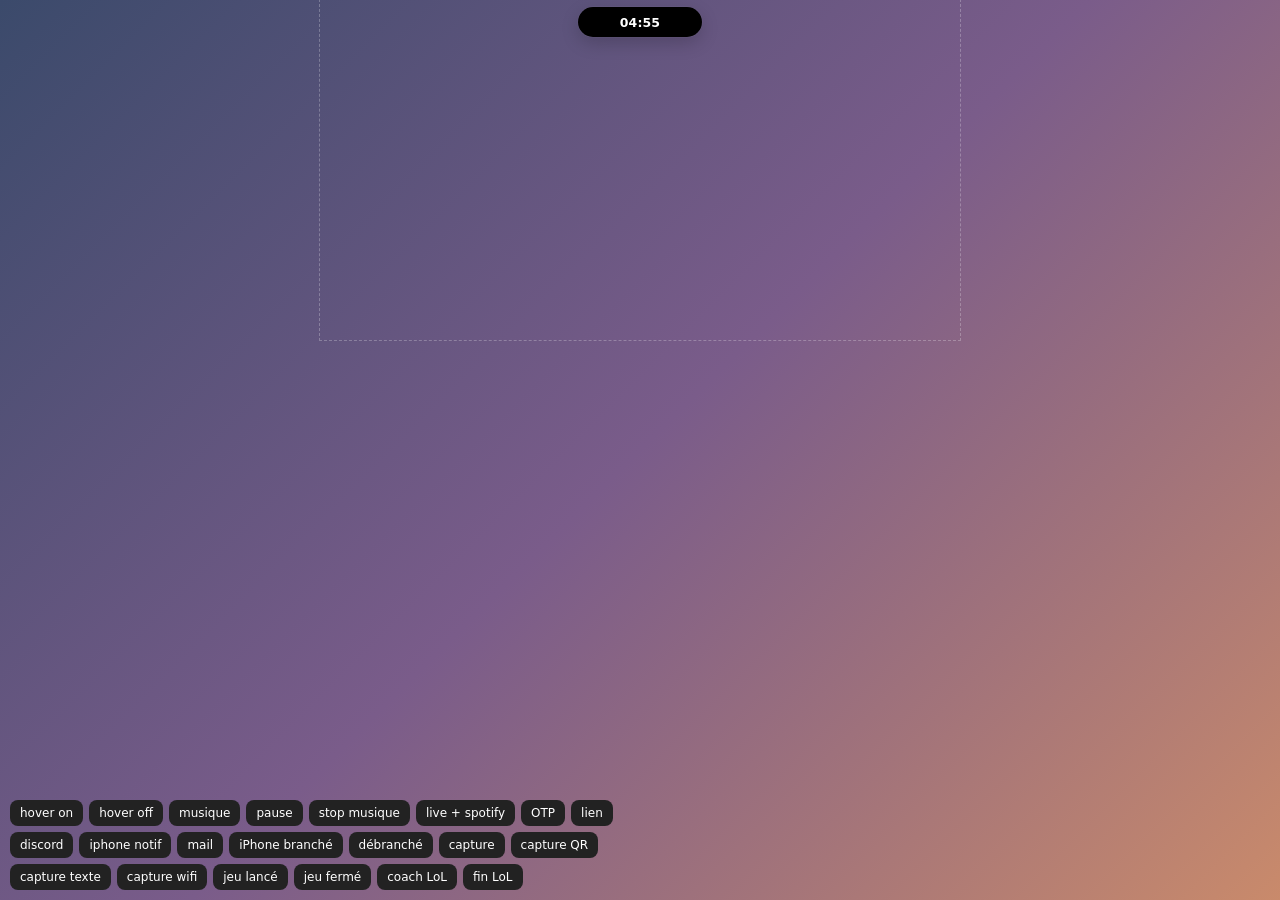
==== dev/demo.html @ 5d395f38 "WowIsland 0.1.0: a Dynamic Island for Windows Music with synced karaoke lyrics, Gmail 2FA codes, Win" ====
<!doctype html>
<html lang="fr"><head><meta charset="utf-8"><title>Démo island</title>
<link rel="stylesheet" href="../ui/style.css">
<style>
  html,body{background:linear-gradient(135deg,#3b4a6b,#7a5c8a 50%,#c98a6b) !important}
  #frame{position:relative;width:640px;height:340px;margin:0 auto;outline:1px dashed rgba(255,255,255,.25)}
  #ctl{position:fixed;left:10px;bottom:10px;display:flex;flex-wrap:wrap;gap:6px;max-width:620px}
  #ctl button{background:#222;color:#fff;padding:6px 10px;border-radius:8px;font-size:12px}
  html.scene,html.scene body{background:radial-gradient(circle at 18% 0%,rgba(110,140,255,.55),transparent 55%),radial-gradient(circle at 85% 100%,rgba(255,100,160,.45),transparent 60%),linear-gradient(135deg,#1b1f3d,#3a2758) !important;overflow:hidden}
  html.scene #ctl{display:none} html.scene #frame{outline:none;height:470px;margin:0}
</style></head><body>
<div id="frame"></div>
<div id="ctl">
  <button onclick="hov(true)">hover on</button><button onclick="hov(false)">hover off</button>
  <button onclick="music(true)">musique</button><button onclick="music(false)">pause</button><button onclick="emit('media',[])">stop musique</button><button onclick="both()">live + spotify</button>
  <button onclick="emit('secret',{source:'gmail',from:'Google',subject:'x',code:'482913',link:null,copied:true})">OTP</button>
  <button onclick="emit('secret',{source:'gmail',from:'Notion',subject:'x',code:null,link:'https://www.notion.so/loginwithemail?token=abc',copied:false})">lien</button>
  <button onclick="emit('notification',{id:1,app:'Discord',title:'Lucas',body:'t\'es dispo pour une game ce soir ? on lance vers 21h',icon:null,phone:false})">discord</button>
  <button onclick="emit('notification',{id:2,app:'WhatsApp',title:'Maman',body:'Tu rentres à quelle heure ?',icon:null,phone:true})">iphone notif</button>
  <button onclick="emit('mail',{account:'moi@gmail.com',from:'Amazon',subject:'Votre colis est en route',snippet:''})">mail</button>
  <button onclick="emit('iphone',{connected:true,name:'iPhone de Sam',battery:76,charging:true,full:false,error:null})">iPhone branché</button>
  <button onclick="emit('iphone',{connected:false,name:'',battery:null,charging:false,full:false,error:null})">débranché</button>
  <button onclick="emit('screenshot',{path:'C:/x.png',thumb:shot(),width:1920,height:1080})">capture</button><button onclick="emit('screenshot',{id:77,path:'C:/x.png',thumb:shot(),width:1920,height:1080});setTimeout(()=>emit('shot_info',{id:77,text:'Bonjour\nligne 2',qr:'https://www.example.com/promo?x=1'}),600)">capture QR</button><button onclick="emit('screenshot',{id:78,path:'C:/x.png',thumb:shot(),width:1920,height:1080});setTimeout(()=>emit('shot_info',{id:78,text:'Facture n° 42',qr:null}),600)">capture texte</button><button onclick="emit('screenshot',{id:79,path:null,thumb:shot(),width:1920,height:1080});setTimeout(()=>emit('shot_info',{id:79,text:null,qr:'WIFI:T:WPA;S:Maison;P:abc\\;12;;'}),600)">capture wifi</button>
  <button onclick="game(true)">jeu lancé</button><button onclick="game(false)">jeu fermé</button><button onclick="lol()">coach LoL</button><button onclick="emit('lol',null)">fin LoL</button>
</div>

<script>
  // ?scene=… : captures d'écran du README (dev/shots.mjs). ?lang=en|fr force la langue.
  const Q = new URLSearchParams(location.search), SCENE = Q.get('scene'), EN = (Q.get('lang') || localStorage.getItem('island-lang')) === 'en';
  if (Q.get('lang')) localStorage.setItem('island-lang', Q.get('lang'));
  if (SCENE) document.documentElement.classList.add('scene');
  // démo du téléchargeur : analyse factice + progression simulée
  const GRD = { jobs: [{ id: 50, url: 'https://www.youtube.com/watch?v=vk3faosjB8M&list=RDMMC55CgIJgwKg', title: 'Mix - Me niego || Speed Up', author: 'nly.musicx', thumb: null, kind: 'audio', label: 'MP3 · 10 titres du mix', status: 'done', pct: 1, bytes: 0, speed: 0, eta: null, item: null, live: false, path: 'x', files: 8, items: ['C:/Users/moi/Downloads/Île/My Mix/003 - Daddy Yankee ~ Con Calma (sped up tik tok version) [efNXxSwH7FM].mp3','C:/Users/moi/Downloads/Île/My Mix/004 - Otilia - Bilionera ( sped up ) [UHH-5BnpZj8].mp3','C:/Users/moi/Downloads/Île/My Mix/005 - Luis Fonsi, Daddy Yankee- Despacito (speed up) [yhau-tVIiS0].mp3','C:/Users/moi/Downloads/Île/My Mix/006 - Bailando [ sped up ] [R_JthcdD4M8].mp3','C:/Users/moi/Downloads/Île/My Mix/007 - Shakira - Hips Dont Lie (sped up) [FU70rmN7s8o].mp3','C:/Users/moi/Downloads/Île/My Mix/008 - Pitbull - Rain Over Me (speed up) [pXvbKTztIRg].mp3','C:/Users/moi/Downloads/Île/My Mix/009 - Danza Kuduro (sped up) [luhDuHlT40w].mp3','C:/Users/moi/Downloads/Île/My Mix/010 - Taki Taki (speed up) [hH6aBAjYL6Y].mp3'], error: '2 titres déjà dans Ma musique, sautés', in_music: false }], seq: 50, ready: true };
  function grabDemo(c, a) {
    if (c === 'grab_status') return { ready: GRD.ready, ytdlp: GRD.ready, ffmpeg: true, deno: true, installing: null, error: null, dir: 'C:\\Users\\moi\\Downloads\\Île' };
    if (c === 'grab_install') { let p = 0; const t = setInterval(() => { p += 20; emit('grab-setup', { ready: p >= 100, ytdlp: p >= 100, ffmpeg: true, deno: true, installing: p >= 100 ? null : 'yt-dlp : ' + p + ' %' }); if (p >= 100) { GRD.ready = true; clearInterval(t); } }, 400); return; }
    if (c === 'grab_jobs') return GRD.jobs;
    if (c === 'grab_probe') return new Promise((res, rej) => setTimeout(() => {
      if (/netflix/.test(a.url)) return rej('Netflix protège ses contenus (DRM) : impossible de les télécharger.');
      if (/list=RD/.test(a.url)) return res({ gif: true, url: a.url, title: 'Me niego || Speed Up', author: 'speed songs', duration: 199, live: false, playlist: null, id: 'vk3faosjB8M', thumb: null,
        videos: [{ h: 1080, size: 40000000 }, { h: 720, size: 20000000 }], audio: true, audio_size: 3200000, subs: null, mix: { url: 'https://www.youtube.com/watch?v=vk3faosjB8M&list=RDvk3faosjB8M', title: 'Mix - Me niego || Speed Up' } });
      if (/list=/.test(a.url)) return res({ url: a.url, title: 'Popular Music Videos', author: 'Music', thumb: null, playlist: 182, videos: [], audio: true, subs: null, live: false, id: 'PL1' });
      if (/spotify|deezer/.test(a.url)) return res({ url: a.url, title: 'Random Access Memories', author: 'Daft Punk', thumb: null, music: /spotify/.test(a.url) ? 'Spotify' : 'Deezer', mkind: 'album', count: 13,
        tracks: Array.from({ length: 13 }, (_, i) => ({ title: 'Titre ' + (i + 1), artist: 'Daft Punk' })), duration: 4482, playlist: null, videos: [], audio: true, subs: null, live: false, id: 'ram' });
      if (/x\.com|twitter/.test(a.url)) return res({ url: a.url, title: 'chat qui saute', author: 'someone', duration: 6, live: false, playlist: null, id: 'x1', thumb: null, videos: [{ h: 0, size: 900000 }], audio: false, gif: true, subs: null });
      if (/twitch/.test(a.url)) return res({ url: a.url, title: 'Ranked jusqu\'à Master', author: 'streamer', thumb: null, playlist: null, videos: [{ h: 1080, size: 0 }, { h: 720, size: 0 }], audio: true, subs: null, live: true, id: 'tw' });
      res({ gif: true, url: a.url, title: 'COSTA RICA IN 4K 60fps HDR (ULTRA HD)', author: 'Jacob + Katie Schwarz', duration: 314, live: false, playlist: null, id: 'LXb3EKWsInQ',
        thumb: null, videos: [{ h: 2160, size: 1283750207 }, { h: 1440, size: 716506617 }, { h: 1080, size: 253315601 }, { h: 720, size: 155030578 }, { h: 480, size: 58326664 }],
        audio: true, audio_size: 5205204, subs: { lang: 'en', auto: true } });
    }, 700));
    if (c === 'grab_start') {
      const j = { id: ++GRD.seq, url: a.url, title: a.info.title, author: a.info.author, thumb: a.info.thumb, kind: a.kind, music: a.info.music || null, cur: a.info.music ? 'Give Life Back to Music' : null, label: a.kind === 'gif' ? 'GIF' : a.kind === 'audio' ? (a.info.count > 1 ? 'MP3 · ' + a.info.count + ' titres' : 'MP3') : a.kind === 'text' ? 'Transcription' : (a.format ? (a.format >= 2160 ? '4K' : a.format + 'p') : 'Vidéo') + (a.start != null || a.end != null ? ' · extrait' : ''), status: 'queued', pct: null, bytes: 0, speed: 0, eta: null, item: null, live: a.info.live, path: null, files: 0, error: null };
      GRD.jobs.push(j); emit('grab', GRD.jobs.map(x => ({ ...x })));
      const total = 80e6;
      setTimeout(() => { j.status = 'running'; const t = setInterval(() => {
        if (j.status === 'stopped') return clearInterval(t);
        j.bytes += 6e6; j.speed = 12e6; j.pct = j.live ? null : Math.min(1, j.bytes / total); j.eta = Math.max(0, Math.round((total - j.bytes) / j.speed));
        if (!j.live && j.bytes >= total) { j.status = 'post'; j.speed = 0; clearInterval(t); setTimeout(() => { j.status = 'done'; j.pct = 1; j.files = 1; j.path = 'C:\\x.mp4'; emit('grab', GRD.jobs.map(x => ({ ...x }))); emit('grab-done', { ...j }); }, 900); }
        emit('grab', GRD.jobs.map(x => ({ ...x })));
      }, 500); }, 400);
      return j.id;
    }
    if (c === 'grab_stop') { const j = GRD.jobs.find(x => x.id === a.id); if (j) { j.status = j.live ? 'done' : 'stopped'; j.speed = 0; } emit('grab', GRD.jobs.map(x => ({ ...x }))); return; }
    if (c === 'grab_music_add') return new Promise((res) => setTimeout(() => { const j = GRD.jobs.find(x => x.id === a.id); j.in_music = true; emit('grab', GRD.jobs.map(x => ({ ...x }))); res({ added: 1, already: 0, total: 1, ids: j.items ? j.items.map((_, i) => MU[i % MU.length].id) : ['0'] }); }, 400));
    if (c === 'grab_spotify_like') return new Promise((res) => setTimeout(() => { const j = GRD.jobs.find(x => x.id === a.id); j.liked = 'Dans Spotify (fichiers locaux)'; emit('grab', GRD.jobs.map(x => ({ ...x }))); const first = !GRD.spOnce; GRD.spOnce = true; res({ liked: j.liked, added: 1, already: 0, total: 1, dir: ['C:','Users','demo','Music','Spotify (Île)'].join(String.fromCharCode(92)), first, spotifast: window.SF || null }); }, 500));
    if (c === 'open_spotify' || c === 'grab_spotify_dir' || c === 'copy_text') return Promise.resolve();
    if (c === 'phone_device') return Promise.resolve(window.PHDEV || null);
    if (c === 'phone_scan') return new Promise((res) => setTimeout(() => res(window.PHNONE ? [] : [{ alias: 'Pixel de Mo', ip: '192.168.1.23', port: 53317, https: true, fingerprint: 'aa', model: 'Google Pixel 8', kind: 'mobile' }, { alias: 'iPad', ip: '192.168.1.31', port: 53317, https: true, fingerprint: 'bb', model: 'iPad', kind: 'tablet' }]), 1500));
    if (c === 'phone_cancel') { const j = GRD.jobs.find(x => x.id === a.id); j.phone = null; clearInterval(window.PHT); emit('grab', GRD.jobs.map(x => ({ ...x }))); return Promise.resolve(); }
    if (c === 'phone_send') {
      const d = a.dev || window.PHDEV;
      if (!d) return Promise.reject('choose');
      window.PHDEV = d;
      const j = GRD.jobs.find(x => x.id === a.id), up = (s) => { j.phone = s; emit('grab', GRD.jobs.map(x => ({ ...x }))); };
      up({ state: 'find', dev: d.alias });
      setTimeout(() => up({ state: 'wait', dev: d.alias }), 800);
      let pct = 0;
      setTimeout(() => { window.PHT = setInterval(() => { pct += 0.08; if (pct >= 1) { clearInterval(window.PHT); up({ state: 'done', dev: d.alias, msg: j.items && j.items.length > 1 ? j.items.length + ' fichiers' : null }); } else up({ state: 'send', dev: d.alias, pct }); }, 250); }, 2600);
      return Promise.resolve();
    }
    if (c === 'grab_remove') { GRD.jobs = GRD.jobs.filter(x => x.id !== a.id); emit('grab', GRD.jobs.map(x => ({ ...x }))); return; }
    if (c === 'grab_clear') { GRD.jobs = GRD.jobs.filter(x => ['queued', 'running', 'post'].includes(x.status)); emit('grab', GRD.jobs.map(x => ({ ...x }))); return; }
  }
</script>
<script>
  // Mock minimal de l'API Tauri
  const bus = {};
  window.__TAURI__ = {
    core: { invoke: async (c, a) => { console.log('invoke', c, a); if (c.startsWith('grab_') || c.startsWith('phone_')) return grabDemo(c, a); if (c==='get_ui_config') return {hide_in_fullscreen:true, spotify:true, hidden_tools:[], lyrics_compact:true}; if (c==='lyrics') return LY; if (c==='spotify_state') return SP; if (c==='music_library') return {tracks:MU, now:null}; if (c==='music_cover') return a.id==='0'?A:null; if (c==='music_play') { const t=MU.find(x=>x.id===a.ids[a.start]); emit('media',[{id:'dynamic-island',title:t.title,artist:t.artist,album:t.album,app:'Ma musique',playing:true,position:0,duration:t.duration,art:A,current:true,shuffle:a.shuffle,repeat:0}]); return; } if (c==='music_volume') return a.volume ?? 72; if (c==='music_delete') { const i=MU.findIndex(x=>x.id===a.id); if (i>=0) MU.splice(i,1); return; } if (c==='music_folder'||c==='spotify_mode') return; if (c==='spotify_set_volume') { SP.volume=a.volume; return; } if (c==='get_mixer') return MIX; } },
    event: { listen: async (n, f) => { (bus[n] = bus[n] || []).push(f); } },
  };
  function emit(n, p) { (bus[n] || []).forEach((f) => f({ payload: p })); }
  function hov(v) { emit('hover', v); }
  function art() { // pochette inventée : coucher de soleil sur la mer
    const c=document.createElement('canvas'),W=600;c.width=c.height=W;const g=c.getContext('2d');
    let gr=g.createLinearGradient(0,0,0,W*.62);gr.addColorStop(0,'#0d1b3d');gr.addColorStop(.45,'#4a2a7a');gr.addColorStop(.8,'#d9507a');gr.addColorStop(1,'#ff9a5a');g.fillStyle=gr;g.fillRect(0,0,W,W*.62);
    g.save();g.beginPath();g.rect(0,0,W,W*.62);g.clip();gr=g.createLinearGradient(0,W*.3,0,W*.62);gr.addColorStop(0,'#ffe08a');gr.addColorStop(1,'#ff5e7e');g.fillStyle=gr;g.beginPath();g.arc(W/2,W*.6,W*.24,0,7);g.fill();
    g.globalCompositeOperation='destination-out';for(let k=0;k<6;k++){const y=W*(.47+k*.026),h=2+k*2.2;g.fillRect(0,y,W,h);}g.restore();
    gr=g.createLinearGradient(0,W*.62,0,W);gr.addColorStop(0,'#3a1f5c');gr.addColorStop(1,'#0a0f24');g.fillStyle=gr;g.fillRect(0,W*.62,W,W*.38);
    for(let k=0;k<14;k++){const y=W*(.64+k*.024),w=W*(.36-k*.02);g.fillStyle=`rgba(255,${150+k*4},120,${.55-k*.035})`;g.fillRect(W/2-w/2+(k%2?6:-6),y,w,2.5);}
    for(let k=0;k<60;k++){g.fillStyle=`rgba(255,255,255,${Math.random()*.6})`;g.fillRect(Math.random()*W,Math.random()*W*.35,1.6,1.6);}
    return c.toDataURL(); }
  function shot() { const c=document.createElement('canvas');c.width=320;c.height=180;const g=c.getContext('2d');g.fillStyle='#1e3a5f';g.fillRect(0,0,320,180);g.fillStyle='#fff';g.fillRect(20,20,180,12);g.fillRect(20,44,240,8);return c.toDataURL(); }
  const A = art();
  const MU = [['Afterglow','Nova Lane',262],['Nights','Frank Ocean',307],['Pink + White','Frank Ocean',184],['Redbone','Childish Gambino',327],['Feels Like Summer','Childish Gambino',298],['Self Control','Frank Ocean',249],['Electric Feel','MGMT',229],['Ivy','Frank Ocean',249]].map(([title,artist,duration],i)=>({id:String(i),title,artist,album:'',duration,added:i}));
  const LY_EN = ['City lights are dancing in the rain','We drive without a map tonight','Your voice still echoes in the dark','Holding on to every word we said','And the lights go by, by, by','Until the morning we rewrite the world'];
  const LY = (EN ? LY_EN : ['Les néons dansent sur la ville endormie','On roule sans savoir où la nuit nous mène','Ta voix résonne encore dans le silence',"Je garde chaque mot qu'on s'est dit",'Et les lumières passent, passent, passent',"Jusqu'au matin on refait le monde"]).flatMap((t,i)=>[{t:58+i*4.2,text:t}]).concat([{t:84,text:EN?'One more time under the electric sky':'Encore une fois sous le ciel électrique'},{t:89,text:EN?'We forget it all, we start again':'On oublie tout, on recommence'}]);
  function music(p) { emit('media',[{id:'Spotify.exe',title:'Afterglow',artist:'Nova Lane',album:'Night Drive',app:'Spotify',playing:p,position:63,duration:262,art:A,current:true}]); }
  function both() { emit('media',[
    {id:'Spotify.exe',title:'Afterglow',artist:'Nova Lane',album:'Night Drive',app:'Spotify',playing:true,position:63,duration:262,art:A,current:false},
    {id:'Chrome',title:'LIVE — Ranked jusqu\'à Master',artist:'Twitch',album:'',app:'Chrome',playing:true,position:0,duration:0,art:null,current:true}]); }
  function gicon() { const c=document.createElement('canvas');c.width=c.height=96;const g=c.getContext('2d');g.fillStyle='#0a1428';g.fillRect(0,0,96,96);g.strokeStyle='#c89b3c';g.lineWidth=7;g.beginPath();g.arc(48,48,30,0,7);g.stroke();g.fillStyle='#c89b3c';g.font='bold 40px serif';g.textAlign='center';g.fillText('L',48,62);return c.toDataURL(); }
  const GI = gicon();
  const LOL = { key:'discord:1', name:'League of Legends', icon:GI, cover:null, since:Date.now()-23*60000, last:Date.now() };
  const DDV = 'https://ddragon.leagueoflegends.com/cdn/16.22.1/img/';
  const it = (id, name, owned) => ({ id, name, icon: DDV + 'item/' + id + '.png', owned });
  let lolStep = 0;
  function lol() {
    game(true);
    const base = { champ:'Darius', champ_icon:DDV+'champion/Darius.png', opp:'Garen', opp_icon:DDV+'champion/Garen.png', role:'Top', wr:53, style:'Agressif',
      hint:'Maintain your passive stacks and hit Garen at the edge of Decimate [Q].', loading:false,
      build:[it(3142,(EN?"Youmuu's Ghostblade":''+(EN?"Youmuu's Ghostblade":'Lame spectre de Youmuu')+''),false), it(3047,(EN?'Plated Steelcaps':''+(EN?'Plated Steelcaps':'Coques en acier')+''),false), it(3742,(EN?"Dead Man's Plate":''+(EN?"Dead Man's Plate":'Plaque du mort')+''),false), it(6333,(EN?"Death's Dance":''+(EN?"Death's Dance":'Danse de la mort')+''),false)] };
    const steps = [
      { ...base, loading:true, build:[], tips:[] },
      { ...base, next:base.build[0], missing:2500, tips:[{text:'Niv 1-3 : force les trades',kind:'lane',prio:60},{text:'3 AP en face : '+(EN?"Mercury's Treads":'Sandales de Mercure')+'',kind:'item',prio:35},{text:'Matchup : jeu agressif',kind:'info',prio:25}] },
      { ...base, next:base.build[0], missing:1900, tips:[{text:'Garen mort 18s : push + plates',kind:'lane',prio:85},{text:'3 soigneurs : '+(EN?'Chempunk Chainsword':'Épée dentelée chimico-punk')+'',kind:'item',prio:45},{text:'Tu mènes : freeze, prive-le de farm',kind:'lane',prio:40}] },
      { ...base, next:base.build[0], missing:1600, tips:[{text:'Garen a son ulti : prudence',kind:'danger',prio:80},{text:'Égal : trade quand il last-hit',kind:'lane',prio:40}] },
      { ...base, next:base.build[0], missing:0, tips:[{text:'Recall : '+(EN?"Youmuu's Ghostblade":'Lame spectre de Youmuu')+'',kind:'item',prio:72},{text:'Avantage : slow push puis plates',kind:'lane',prio:40}] },
      { ...base, build:[it(3142,(EN?"Youmuu's Ghostblade":''+(EN?"Youmuu's Ghostblade":'Lame spectre de Youmuu')+''),true), it(3047,(EN?'Plated Steelcaps':''+(EN?'Plated Steelcaps':'Coques en acier')+''),true), it(3742,(EN?"Dead Man's Plate":''+(EN?"Dead Man's Plate":'Plaque du mort')+''),false), it(6333,(EN?"Death's Dance":''+(EN?"Death's Dance":'Danse de la mort')+''),false)], next:it(3742,(EN?"Dead Man's Plate":''+(EN?"Dead Man's Plate":'Plaque du mort')+''),false), missing:1200,
        tips:[{text:'Nashor dans 40s : vision',kind:'obj',prio:55},{text:'Prochain : '+(EN?"Dead Man's Plate":'Plaque du mort')+' (-1200 po)',kind:'item',prio:20}] },
    ];
    emit('lol', steps[lolStep++ % steps.length]);
  }
  function game(on) { emit('game', on ? { running:LOL, last:LOL } : { running:null, last:{...LOL, last:Date.now()-2*3600000} }); }
  const SP = { connected:true, volume:64, device:'Spotifast', supports_volume:true, error:null, shuffle:true, repeat:'context' };
  const MIX = { devices: [
      {id:'d1',name:(EN?'Speakers':'Haut-parleurs')+' · Realtek(R) Audio',volume:0.42,muted:false,default:true},
      {id:'d2',name:(EN?'Headset':'Casque')+' · Arctis 7 Game',volume:0.8,muted:false,default:false}],
    apps: [
            {key:'spotify',name:'Spotify',volume:0.7,muted:false,active:true,icon:null},
      {key:'chrome',name:'Google Chrome',volume:1,muted:false,active:true,icon:null},
      {key:'discord',name:'Discord',volume:0.55,muted:true,active:false,icon:null}] };
</script>
<script>
  // charge l'UI dans le cadre 640x340
  fetch('../ui/index.html').then(r=>r.text()).then(h=>{
    const body = h.split('<body>')[1].split('<script')[0];
    document.getElementById('frame').innerHTML = body;
    for (const s of ['../ui/i18n-en.js','../ui/i18n.js','../ui/icons.js','../ui/app.js']) { const el=document.createElement('script'); el.src=s; el.async=false; if (s.endsWith('app.js')) el.onload=()=>setTimeout(runScene,600); document.body.appendChild(el); }
  });

  const wait = (ms) => new Promise((r) => setTimeout(r, ms));
  function avatar(l, a, b) { const c=document.createElement('canvas');c.width=c.height=96;const g=c.getContext('2d');const gr=g.createLinearGradient(0,0,96,96);gr.addColorStop(0,a);gr.addColorStop(1,b);g.fillStyle=gr;g.fillRect(0,0,96,96);g.fillStyle='rgba(255,255,255,.95)';g.font='600 46px Segoe UI, sans-serif';g.textAlign='center';g.textBaseline='middle';g.fillText(l,48,52);return c.toDataURL(); }
  const pickTool = (t) => document.querySelector(`[data-tool="${t}"]`).click();
  const SCENES = {
    lyrics: async () => { music(true); await wait(2600); },
    player: async () => { music(true); hov(true); await wait(2200); },
    live: async () => { both(); await wait(1500); },
    otp: async () => { emit('secret',{source:'gmail',from:'Google',subject:'x',code:'482913',link:null,copied:true}); await wait(1500); },
    notif: async () => { emit('notification',{id:2,app:'WhatsApp',title:EN?'Mom':'Maman',body:EN?'What time are you coming home?':'Tu rentres à quelle heure ?',icon:null,phone:true}); await wait(1500); },
    discord: async () => { // salon vocal en compact, avec une musique en 2e activité (flèches + points)
      music(true); await wait(700);
      emit('discord',{channel:{id:'42',name:EN?'⭐ · The regulars':'⭐ · Les actifs',guild:EN?'The crew':'La team'},me:'0',mute:false,deaf:false,
        members:[{id:'0',name:'Sam',avatar:avatar('S','#5865f2','#9b84ff'),speaking:false},{id:'1',name:'Lucas',avatar:avatar('L','#f0a35e','#e8556d'),speaking:true},{id:'2',name:'Inès',avatar:avatar('I','#3ecf8e','#1f8fbf'),speaking:false}]});
      await wait(1600); },
    home: async () => { hov(true); await wait(1600); },
    mixer: async () => { hov(true); await wait(900); pickTool('volume'); await wait(1500); },
    download: async () => { hov(true); await wait(900); pickTool('grab'); await wait(1600); },
    music: async () => { hov(true); await wait(900); pickTool('music'); await wait(1600); },
    lol: async () => { lol(); lol(); hov(true); await wait(2500); },
    lolcompact: async () => { lol(); lol(); await wait(1800); },
    qr: async () => { emit('screenshot',{id:77,path:'C:/x.png',thumb:shot(),width:1920,height:1080}); await wait(600); emit('shot_info',{id:77,text:'Hello',qr:'https://www.example.com/promo?x=1'}); await wait(1500); },
    battery: async () => { emit('iphone',{connected:true,name:'iPhone',battery:76,charging:true,full:false,error:null}); await wait(1800); },
  };
  async function runScene() {
    if (!SCENE || !SCENES[SCENE]) return;
    // captures : les alertes passagères restent plus longtemps, le temps de les photographier
    const push = pushTransient;
    pushTransient = (k, d, ms) => push(k, d, ms * 4);
    await SCENES[SCENE]();
    window.__sceneDone = true;
  }
</script>
</body></html>
---- ui/style.css ----
:root {
  --island: #000;
  --fg: #fff;
  --fg2: rgba(255, 255, 255, 0.62);
  --fg3: rgba(255, 255, 255, 0.38);
  --line: rgba(255, 255, 255, 0.14);
  --accent: #ff375f;
  --green: #30d158;
  --orange: #ff9f0a;
  --blue: #0a84ff;
  --top: 7px;
  --ease-out: cubic-bezier(0.22, 1, 0.36, 1);
  color-scheme: dark;
}

* { box-sizing: border-box; margin: 0; padding: 0; }

html, body {
  background: transparent;
  overflow: hidden;
  width: 100%;
  height: 100%;
  font-family: "Segoe UI Variable Text", "Segoe UI Variable Display", "Segoe UI", system-ui, sans-serif;
  color: var(--fg);
  -webkit-font-smoothing: antialiased;
  user-select: none;
  cursor: default;
}

button {
  font: inherit;
  color: inherit;
  background: none;
  border: 0;
  cursor: pointer;
  -webkit-tap-highlight-color: transparent;
}
svg { display: block; }

#stage { position: relative; width: 100%; height: 100%; }

/* ---------------- island ---------------- */
#island {
  position: absolute;
  top: var(--top);
  left: 50%;
  width: 124px;
  height: 30px;
  border-radius: 15px;
  background: var(--island);
  transform: translateX(-50%);
  overflow: hidden;
  will-change: width, height, border-radius;
  box-shadow: 0 0 0 0.5px rgba(255, 255, 255, 0.06), 0 6px 18px rgba(0, 0, 0, 0.18);
  transition: box-shadow 0.4s, opacity 0.35s var(--ease-out), filter 0.35s;
  contain: layout paint;
}
#island.big { box-shadow: 0 0 0 0.5px rgba(255, 255, 255, 0.08), 0 14px 40px rgba(0, 0, 0, 0.45); }
#island.hidden { opacity: 0; filter: blur(6px); }
#island.press { filter: brightness(1.25); }

.view {
  position: absolute;
  top: 0;
  left: 50%;
  transform: translateX(-50%) scale(0.92);
  opacity: 0;
  filter: blur(7px);
  pointer-events: none;
  transition: opacity 0.14s ease, filter 0.14s ease, transform 0.2s ease;
}
.view.active {
  opacity: 1;
  filter: blur(0);
  transform: translateX(-50%) scale(1);
  pointer-events: auto;
  transition: opacity 0.3s ease 0.07s, filter 0.34s ease 0.05s, transform 0.5s var(--ease-out) 0.03s;
}

/* ---------------- compact ---------------- */
[data-view="compact"] {
  display: flex;
  align-items: center;
  justify-content: space-between;
  padding: 0 7px 0 6px;
}
.lead, .trail { display: flex; align-items: center; gap: 6px; height: 100%; }
.lead img { width: 23px; height: 23px; border-radius: 6px; object-fit: cover; }
.lead .glyph, .trail .glyph { width: 19px; height: 19px; }
.lead .lbl, .trail .lbl { font-size: 13px; font-weight: 600; font-variant-numeric: tabular-nums; letter-spacing: 0.01em; }
.trail { padding-right: 3px; }
.orange { color: var(--orange); }
.green { color: var(--green); }

/* égaliseur */
.eq { display: flex; align-items: center; gap: 2.2px; height: 16px; }
.eq i {
  display: block;
  width: 3px;
  height: 100%;
  border-radius: 2px;
  background: var(--accent);
  transform-origin: center;
  animation: eq 0.9s ease-in-out infinite alternate;
  transition: background 0.6s;
}
.eq i:nth-child(1) { animation-duration: 0.74s; }
.eq i:nth-child(2) { animation-duration: 0.53s; animation-delay: -0.2s; }
.eq i:nth-child(3) { animation-duration: 0.87s; animation-delay: -0.4s; }
.eq i:nth-child(4) { animation-duration: 0.61s; animation-delay: -0.1s; }
.eq i:nth-child(5) { animation-duration: 0.79s; animation-delay: -0.5s; }
.eq.paused i { animation-play-state: paused; transform: scaleY(0.22); transition: transform 0.4s; }
.eq.big { height: 22px; gap: 3px; }
.eq.big i { width: 3.4px; }
@keyframes eq {
  0% { transform: scaleY(0.2); }
  35% { transform: scaleY(0.85); }
  60% { transform: scaleY(0.45); }
  100% { transform: scaleY(1); }
}

/* ---------------- batterie ---------------- */
.battery {
  position: relative;
  width: 25px;
  height: 12px;
  border-radius: 3.5px;
  border: 1.4px solid rgba(255, 255, 255, 0.45);
  padding: 1.2px;
}
.battery::after {
  content: "";
  position: absolute;
  right: -3.6px;
  top: 3px;
  width: 1.8px;
  height: 4px;
  border-radius: 0 1px 1px 0;
  background: rgba(255, 255, 255, 0.45);
}
.battery .lvl {
  height: 100%;
  width: var(--lvl, 50%);
  border-radius: 1.6px;
  background: var(--green);
  transition: width 1.2s var(--ease-out);
}
.battery.low .lvl { background: #ff453a; }
.battery .bolt { position: absolute; inset: 0; margin: auto; width: 7px; height: 10px; fill: #fff; stroke: #000; stroke-width: 1px; opacity: 0; }
.battery.charging .bolt { opacity: 1; }
.battery.big { width: 38px; height: 18px; border-radius: 5px; padding: 2px; border-width: 1.8px; }
.battery.big::after { right: -5px; top: 4.5px; width: 2.6px; height: 6px; }
.battery.big .bolt { width: 10px; height: 14px; }

/* ---------------- étendue ---------------- */
[data-view="expanded"] { padding: 18px 20px 14px; }
.x-media, .x-home, .x-timerpick { display: none; }
[data-view="expanded"].has-media .x-media { display: block; }
[data-view="expanded"].home .x-home { display: flex; }
[data-view="expanded"].picking .x-timerpick { display: block; }
[data-view="expanded"].picking .x-media, [data-view="expanded"].picking .x-home { display: none; }
.x-mixer { display: none; }
[data-view="expanded"].mixing .x-mixer { display: block; }
[data-view="expanded"].mixing .x-media, [data-view="expanded"].mixing .x-home, [data-view="expanded"].mixing .x-timerpick { display: none; }

/* autres sources audio (ex. un live + Spotify) */
.x-others { margin-top: 10px; display: flex; flex-direction: column; gap: 4px; }
.x-others:empty { display: none; }
.o-row {
  display: flex; align-items: center; gap: 10px; height: 34px; padding: 0 4px 0 6px;
  border-radius: 12px; background: rgba(255, 255, 255, 0.06); cursor: pointer;
  transition: background 0.2s, transform 0.25s var(--ease-out);
}
.o-row:hover { background: rgba(255, 255, 255, 0.11); }
.o-row:active { transform: scale(0.98); }
.o-art { width: 24px; height: 24px; border-radius: 6px; object-fit: cover; flex: none; }
.o-art.fb { display: grid; place-items: center; background: #2a2a31; color: var(--fg2); }
.o-art.fb svg { width: 14px; height: 14px; }
.o-text { flex: 1; min-width: 0; font-size: 12.5px; white-space: nowrap; overflow: hidden; text-overflow: ellipsis; }
.o-text b { font-weight: 600; }
.o-text span { color: var(--fg3); }
.o-row .eq { height: 12px; gap: 1.6px; }
.o-row .eq i { width: 2.4px; }
.o-btn { width: 28px; height: 28px; border-radius: 50%; display: grid; place-items: center; flex: none; transition: background 0.2s, transform 0.2s var(--ease-out); }
.o-btn svg { width: 15px; height: 15px; }
.o-btn:hover { background: rgba(255, 255, 255, 0.12); }
.o-btn:active { transform: scale(0.85); }

/* mixeur */
.x-mixer { max-height: 236px; overflow-y: auto; margin-right: -10px; padding-right: 10px; }
.x-mixer::-webkit-scrollbar { width: 4px; }
.x-mixer::-webkit-scrollbar-thumb { background: rgba(255, 255, 255, 0.18); border-radius: 2px; }
.mx-h { font-size: 11px; color: var(--fg3); text-transform: uppercase; letter-spacing: 0.07em; height: 20px; padding-left: 2px; }
.mx-h + .mx-row { margin-top: 0; }
.mx-row + .mx-h { margin-top: 6px; }
.mx-row { display: flex; align-items: center; gap: 10px; height: 36px; }
.mx-ic { width: 24px; height: 24px; flex: none; display: grid; place-items: center; color: var(--fg2); border-radius: 6px; font-size: 12px; font-weight: 700; color: #fff; }
.mx-ic img { width: 22px; height: 22px; object-fit: contain; }
.mx-ic svg { width: 19px; height: 19px; color: var(--fg2); }
.mx-name { width: 128px; flex: none; font-size: 12.5px; white-space: nowrap; overflow: hidden; text-overflow: ellipsis; }
.mx-name small { display: block; font-size: 10.5px; color: var(--fg3); overflow: hidden; text-overflow: ellipsis; }
.mx-row.def .mx-name::after { content: "par défaut"; display: block; font-size: 10px; color: var(--blue); letter-spacing: 0.02em; }
.mx-row.idle .mx-name { color: var(--fg2); }
.mx-pct { width: 32px; text-align: right; font-size: 11.5px; color: var(--fg2); font-variant-numeric: tabular-nums; }
.mx-mute { width: 28px; height: 28px; border-radius: 50%; display: grid; place-items: center; flex: none; color: var(--fg2); transition: background 0.2s, color 0.2s; }
.mx-mute svg { width: 17px; height: 17px; }
.mx-mute:hover { background: rgba(255, 255, 255, 0.1); color: #fff; }
.mx-row.muted .mx-mute { color: #ff6961; }
.mx-row.muted input { opacity: 0.4; }
.mx-empty { font-size: 12px; color: var(--fg3); padding: 6px 2px 2px; }
.mx-row input[type="range"] {
  -webkit-appearance: none; appearance: none; flex: 1; min-width: 0; height: 6px; border-radius: 3px; cursor: pointer;
  background: linear-gradient(90deg, rgba(255, 255, 255, 0.92) var(--v, 50%), rgba(255, 255, 255, 0.16) var(--v, 50%));
  transition: height 0.15s, opacity 0.2s;
}
.mx-row input[type="range"]:hover { height: 8px; }
.mx-row input[type="range"]::-webkit-slider-thumb { -webkit-appearance: none; width: 14px; height: 14px; border-radius: 50%; background: #fff; box-shadow: 0 1px 4px rgba(0, 0, 0, 0.5); opacity: 0; transition: opacity 0.15s; }
.mx-row:hover input[type="range"]::-webkit-slider-thumb { opacity: 1; }
/* volume Spotify dans le lecteur */
.x-vol { display: none; align-items: center; gap: 10px; height: 22px; margin-top: 4px; padding: 0 2px; }
.x-vol.show { display: flex; }
.xv-ic, .xv-hi { width: 17px; height: 17px; color: var(--fg3); flex: none; display: grid; }
.xv-ic { cursor: pointer; }
.xv-ic:hover { color: var(--fg); }
.x-vol input[type="range"], .mx-row input[type="range"] {
  -webkit-appearance: none; appearance: none; flex: 1; min-width: 0; height: 6px; border-radius: 3px; cursor: pointer;
  background: linear-gradient(90deg, rgba(255, 255, 255, 0.92) var(--v, 50%), rgba(255, 255, 255, 0.16) var(--v, 50%));
  transition: height 0.15s, opacity 0.2s;
}
.x-vol input[type="range"]:hover { height: 8px; }
.x-vol input[type="range"]::-webkit-slider-thumb { -webkit-appearance: none; width: 14px; height: 14px; border-radius: 50%; background: #fff; box-shadow: 0 1px 4px rgba(0, 0, 0, 0.5); opacity: 0; transition: opacity 0.15s; }
.x-vol:hover input[type="range"]::-webkit-slider-thumb { opacity: 1; }
.mx-name .sp-tag { color: #1ed760; }

/* teinte aux couleurs de la pochette */
#island::before {
  content: ""; position: absolute; inset: 0; pointer-events: none; opacity: 0;
  background:
    radial-gradient(120% 160% at 0% 0%, var(--tint1, transparent), transparent 70%),
    linear-gradient(120deg, var(--tint2, #000), #000 88%);
  transition: opacity 0.9s ease;
}
#island.tinted::before { opacity: 1; }

.tool.vol-on { background: rgba(10, 132, 255, 0.28); color: #64b5ff; }

.x-top { display: flex; align-items: center; gap: 14px; height: 62px; }
.art-wrap { position: relative; width: 62px; height: 62px; flex: none; }
#x-art, .art-fallback {
  position: absolute; inset: 0; width: 100%; height: 100%;
  border-radius: 14px; object-fit: cover;
  box-shadow: 0 6px 18px rgba(0, 0, 0, 0.5);
}
.art-fallback {
  display: grid; place-items: center;
  background: linear-gradient(140deg, #3a3a44, #18181d);
  color: var(--fg2);
}
.art-fallback svg { width: 26px; height: 26px; }
.meta { flex: 1; min-width: 0; }
.meta .title { font-size: 15.5px; font-weight: 650; line-height: 1.25; white-space: nowrap; overflow: hidden; }
.meta .title span { display: inline-block; }
.meta .title.scroll { -webkit-mask-image: linear-gradient(90deg, transparent 0, #000 10px, #000 calc(100% - 18px), transparent); }
.meta .title.scroll span { animation: marquee var(--dur, 10s) linear infinite; padding-right: 40px; }
@keyframes marquee { 0%, 15% { transform: translateX(0); } 100% { transform: translateX(var(--shift)); } }
.meta .artist { font-size: 13.5px; color: var(--fg2); white-space: nowrap; overflow: hidden; text-overflow: ellipsis; margin-top: 1px; }
.meta .app { font-size: 11px; color: var(--fg3); margin-top: 3px; text-transform: uppercase; letter-spacing: 0.06em; }

/* lecteur : barre pleine largeur avec les temps dessous, puis les commandes, puis le volume (comme sur iPhone) */
.x-progress { margin-top: 14px; font-size: 10.5px; color: var(--fg3); font-variant-numeric: tabular-nums; }
.x-progress .bar { padding: 0; }
.x-times { display: flex; justify-content: space-between; height: 13px; margin-top: 6px; padding: 0 1px; }
.bar { position: relative; flex: 1; height: 5px; border-radius: 3px; background: rgba(255, 255, 255, 0.16); cursor: pointer; transition: transform 0.2s; }
.bar::before { content: ""; position: absolute; inset: -7px 0; } /* zone de clic plus haute que la barre */
.bar:hover { transform: scaleY(1.6); }
.bar .fill { position: absolute; inset: 0 auto 0 0; width: 0; border-radius: 3px; background: rgba(255, 255, 255, 0.9); }
.bar .knob { position: absolute; top: 50%; width: 0; height: 0; }
.bar.nodur { opacity: 0.35; pointer-events: none; }

.x-controls { display: flex; justify-content: space-between; align-items: center; margin-top: 2px; height: 46px; padding: 0 2px; }
.x-mid { display: flex; align-items: center; gap: 26px; }
.ctl { width: 40px; height: 40px; border-radius: 50%; display: grid; place-items: center; color: #fff; transition: transform 0.25s var(--ease-out), background 0.2s, color 0.2s; }
.ctl svg { width: 24px; height: 24px; }
.ctl.play { width: 46px; height: 46px; }
.ctl.play svg { width: 32px; height: 32px; }
.ctl:hover { background: rgba(255, 255, 255, 0.1); }
.ctl:active { transform: scale(0.84); }
.ctl.mode { position: relative; width: 36px; height: 36px; color: var(--fg3); }
.ctl.mode svg { width: 19px; height: 19px; }
.ctl.mode:hover { color: var(--fg2); }
.ctl.mode.on { color: #fff; }
.ctl.mode.on::after { content: ""; position: absolute; bottom: 1px; left: 50%; width: 4px; height: 4px; margin-left: -2px; border-radius: 50%; background: var(--accent, #fff); box-shadow: 0 0 6px var(--accent, #fff); }
.ctl.mode.na { visibility: hidden; }

.x-home { flex-direction: column; padding-left: 2px; }
.x-home-top { display: flex; align-items: baseline; justify-content: flex-start; gap: 12px; height: 56px; }
.clock { font-family: "Segoe UI Variable Display", "Segoe UI", sans-serif; font-size: 40px; font-weight: 300; letter-spacing: -0.02em; font-variant-numeric: tabular-nums; }
.date { font-size: 14px; color: var(--fg2); text-transform: capitalize; }

.x-timerpick .tp-title { font-size: 13px; color: var(--fg2); margin: 0 0 10px 2px; }
.tp-grid { display: grid; grid-template-columns: repeat(4, 1fr); gap: 8px; }
.tp-grid button {
  height: 36px; border-radius: 18px; background: rgba(255, 159, 10, 0.16); color: var(--orange);
  font-size: 13.5px; font-weight: 600; transition: transform 0.2s var(--ease-out), background 0.2s;
}
.tp-grid button:hover { background: rgba(255, 159, 10, 0.28); }
.tp-grid button:active { transform: scale(0.92); }
.tp-grid button.cancel { background: rgba(255, 255, 255, 0.1); color: var(--fg2); }

.x-tools { position: absolute; left: 20px; right: 20px; bottom: 14px; display: flex; align-items: center; justify-content: space-between; }
.tools { display: flex; gap: 6px; }
.tool {
  width: 38px; height: 38px; border-radius: 50%;
  display: grid; place-items: center;
  background: rgba(255, 255, 255, 0.1); color: rgba(255, 255, 255, 0.88);
  transition: transform 0.25s var(--ease-out), background 0.2s;
}
.tool svg { width: 19px; height: 19px; }
.tool:hover { background: rgba(255, 255, 255, 0.18); }
.tool:active { transform: scale(0.86); }
.tool.on { background: rgba(255, 159, 10, 0.25); color: var(--orange); }
.chips { display: flex; align-items: center; gap: 8px; }
.chip {
  height: 28px; padding: 0 11px; border-radius: 14px;
  display: none; align-items: center; gap: 7px;
  background: rgba(255, 255, 255, 0.08);
  font-size: 12.5px; font-weight: 600; font-variant-numeric: tabular-nums;
}
.chip.show { display: flex; }
.chip svg { width: 15px; height: 15px; }
.clock-chip { display: flex; background: none; color: var(--fg2); padding-right: 2px; font-weight: 500; }
.timer-chip { color: var(--orange); background: rgba(255, 159, 10, 0.15); }
.timer-chip:hover { background: rgba(255, 69, 58, 0.25); color: #ff6961; }

/* ---------------- notification ---------------- */
[data-view="alert"] { display: flex; align-items: center; gap: 13px; padding: 0 20px 0 16px; cursor: pointer; }
.a-icon {
  position: relative; flex: none; width: 46px; height: 46px; border-radius: 12px;
  display: grid; place-items: center; overflow: visible;
  background: linear-gradient(145deg, #5e5ce6, #bf5af2);
  font-size: 20px; font-weight: 700;
}
.a-icon > img { width: 100%; height: 100%; border-radius: 12px; object-fit: cover; }
.a-icon > svg { width: 28px; height: 28px; }
.a-icon.plain { background: rgba(255, 255, 255, 0.1); }
.a-icon .badge {
  position: absolute; right: -5px; bottom: -5px; width: 21px; height: 21px; border-radius: 50%;
  display: grid; place-items: center; background: #1c1c1e; border: 2px solid #000;
}
.a-icon .badge svg { width: 12px; height: 12px; }
.a-text { flex: 1; min-width: 0; }
.a-head { display: flex; justify-content: space-between; font-size: 11.5px; color: var(--fg3); margin-bottom: 1px; }
.a-head span:first-child { overflow: hidden; text-overflow: ellipsis; white-space: nowrap; text-transform: uppercase; letter-spacing: 0.05em; }
.a-time { flex: none; margin-left: 10px; }
.a-title { font-size: 14.5px; font-weight: 650; white-space: nowrap; overflow: hidden; text-overflow: ellipsis; }
.a-body { font-size: 13px; color: var(--fg2); line-height: 1.32; display: -webkit-box; -webkit-line-clamp: 2; -webkit-box-orient: vertical; overflow: hidden; }

/* ---------------- code ---------------- */
[data-view="secret"] { display: flex; align-items: center; gap: 14px; padding: 0 18px 0 18px; cursor: pointer; }
.s-icon { flex: none; width: 42px; height: 42px; border-radius: 12px; display: grid; place-items: center; background: rgba(255, 255, 255, 0.08); }
.s-icon svg { width: 26px; height: 26px; }
.s-text { flex: 1; min-width: 0; }
.s-head { font-size: 12px; color: var(--fg2); white-space: nowrap; overflow: hidden; text-overflow: ellipsis; }
.s-code {
  font-family: "Segoe UI Variable Display", "Segoe UI", sans-serif;
  font-size: 32px; font-weight: 600; letter-spacing: 0.14em; line-height: 1.15;
  font-variant-numeric: tabular-nums;
  color: #fff;
  text-shadow: 0 0 18px rgba(255, 255, 255, 0.25);
  white-space: nowrap;
}
.s-code .ch { display: inline-block; animation: pop 0.5s var(--ease-out) both; }
@keyframes pop { from { opacity: 0; transform: translateY(8px) scale(0.7); filter: blur(4px); } to { opacity: 1; transform: none; filter: none; } }
.s-link { font-size: 15px; font-weight: 600; white-space: nowrap; overflow: hidden; text-overflow: ellipsis; margin-top: 2px; }
.s-side { flex: none; display: flex; flex-direction: column; align-items: center; gap: 4px; min-width: 56px; }
.copied { color: var(--green); display: flex; flex-direction: column; align-items: center; gap: 3px; font-size: 11.5px; font-weight: 600; }
.copied .circle { width: 32px; height: 32px; border-radius: 50%; background: rgba(48, 209, 88, 0.18); display: grid; place-items: center; animation: popin 0.55s var(--ease-out) 0.25s both; }
.copied svg { width: 18px; height: 18px; }
.copied .draw { stroke-dasharray: 24; stroke-dashoffset: 24; animation: draw 0.45s ease 0.5s forwards; }
.copied.again .circle { animation: pulse 0.45s var(--ease-out); }
@keyframes draw { to { stroke-dashoffset: 0; } }
@keyframes popin { from { transform: scale(0.3); opacity: 0; } to { transform: scale(1); opacity: 1; } }
@keyframes pulse { 50% { transform: scale(1.18); } }
.open-btn {
  height: 34px; padding: 0 16px; border-radius: 17px; background: var(--blue);
  font-size: 13.5px; font-weight: 650; display: flex; align-items: center; gap: 6px;
  transition: transform 0.2s var(--ease-out), filter 0.2s;
}
.open-btn svg { width: 15px; height: 15px; }
.open-btn:hover { filter: brightness(1.15); }
.open-btn:active { transform: scale(0.92); }
.copy-btn { font-size: 12px; color: var(--fg2); padding: 6px 10px; border-radius: 12px; background: rgba(255,255,255,0.08); }

/* ---------------- recharge iPhone ---------------- */
[data-view="charge"] { display: flex; align-items: center; justify-content: space-between; padding: 0 22px; }
.ch-name { font-size: 14.5px; font-weight: 650; }
.ch-state { font-size: 12.5px; color: var(--green); margin-top: 1px; }
.ch-right { display: flex; align-items: center; gap: 12px; }
.ch-pct { font-family: "Segoe UI Variable Display", "Segoe UI", sans-serif; font-size: 26px; font-weight: 600; color: var(--green); font-variant-numeric: tabular-nums; }

/* ---------------- capture ---------------- */
[data-view="shot"] { display: flex; align-items: center; gap: 14px; padding: 0 18px 0 12px; cursor: pointer; }
#sh-thumb { width: 104px; height: 60px; border-radius: 10px; object-fit: cover; box-shadow: 0 0 0 1px var(--line); animation: shotin 0.6s var(--ease-out) both; }
@keyframes shotin { from { transform: scale(1.5); filter: brightness(2.5); } to { transform: none; filter: none; } }
.sh-text { flex: 1; min-width: 0; }
.sh-title { font-size: 14.5px; font-weight: 650; }
.sh-sub { font-size: 12.5px; color: var(--fg2); margin-top: 2px; }
.sh-check { color: var(--green); }
.sh-sub { white-space: nowrap; overflow: hidden; text-overflow: ellipsis; }
.sh-acts { display: flex; gap: 6px; margin-top: 7px; animation: shacts 0.4s var(--ease-out) both; }
@keyframes shacts { from { opacity: 0; transform: translateY(4px); } to { opacity: 1; transform: none; } }
.sh-btn {
  height: 26px; padding: 0 11px; border-radius: 13px; background: rgba(255,255,255,0.1);
  font-size: 12px; font-weight: 600; display: flex; align-items: center; gap: 5px; white-space: nowrap;
  transition: transform 0.2s var(--ease-out), filter 0.2s, background 0.2s;
}
.sh-btn svg { width: 13px; height: 13px; }
.sh-btn.pri { background: var(--blue); }
.sh-btn:hover { filter: brightness(1.2); }
.sh-btn:active { transform: scale(0.92); }
.sh-btn.done { background: rgba(48, 209, 88, 0.2); color: var(--green); }

/* ---------------- bulle secondaire ---------------- */
#bubble {
  position: absolute;
  top: var(--top);
  left: 50%;
  width: 34px;
  height: 34px;
  border-radius: 50%;
  background: var(--island);
  transform: translateX(0) scale(0.2);
  opacity: 0;
  overflow: hidden;
  transition: transform 0.55s var(--ease-out), opacity 0.3s, filter 0.3s;
  display: grid;
  place-items: center;
  will-change: transform, left;
}
#bubble.show { opacity: 1; transform: translateX(0) scale(1); }
.bubble-inner { width: 100%; height: 100%; display: grid; place-items: center; }
.bubble-inner img { width: 24px; height: 24px; border-radius: 50%; object-fit: cover; animation: spin 8s linear infinite; }
.bubble-inner img.paused { animation-play-state: paused; }
@keyframes spin { to { transform: rotate(360deg); } }
.ring { width: 24px; height: 24px; }
.ring circle { fill: none; stroke-width: 3; }
.ring .bg { stroke: rgba(255, 255, 255, 0.15); }
.ring .fg { stroke-linecap: round; transform: rotate(-90deg); transform-origin: center; transition: stroke-dashoffset 1s linear; }

/* ---------------- nom au milieu de l'activité compacte ---------------- */
.c-mid {
  flex: 1; min-width: 0; padding: 0 12px; text-align: center;
  font-size: 12.5px; font-weight: 600; letter-spacing: 0.01em;
  white-space: nowrap; overflow: hidden; text-overflow: ellipsis;
  transition: color 0.3s;
}
.c-mid:empty { padding: 0; }

/* ---------------- alerte : nom de l'appli en couleur ---------------- */
.a-head b { font-weight: 700; }

/* ---------------- barre d'outils : 6 boutons ---------------- */
.tools { gap: 4px; }
.tool { width: 34px; height: 34px; position: relative; }
.tool svg { width: 17px; height: 17px; }
.phone-chip.show ~ .clock-chip, .timer-chip.show ~ .phone-chip.show ~ .clock-chip { display: none; }
.tool.nc-on { background: rgba(255, 69, 58, 0.24); color: #ff7a70; }
.nbadge {
  position: absolute; top: -3px; right: -3px; min-width: 16px; height: 16px; padding: 0 4px;
  border-radius: 8px; background: #ff3b30; color: #fff; font-size: 10px; font-weight: 700;
  display: grid; place-items: center; box-shadow: 0 0 0 2px #000;
}

/* ---------------- centre de notifications ---------------- */
.x-notifs { display: none; }
[data-view="expanded"].notifying .x-notifs { display: block; }
[data-view="expanded"].notifying .x-media, [data-view="expanded"].notifying .x-home,
[data-view="expanded"].notifying .x-timerpick, [data-view="expanded"].notifying .x-mixer { display: none; }
.x-notifs { max-height: 236px; overflow-y: auto; margin-right: -10px; padding-right: 10px; }
.x-notifs::-webkit-scrollbar { width: 4px; }
.x-notifs::-webkit-scrollbar-thumb { background: rgba(255, 255, 255, 0.18); border-radius: 2px; }
.nc-head { display: flex; align-items: center; justify-content: space-between; height: 24px; margin-bottom: 6px; }
.nc-head span { font-size: 15px; font-weight: 700; }
.nc-clear { font-size: 11.5px; font-weight: 600; color: var(--fg2); padding: 3px 10px; border-radius: 10px; background: rgba(255, 255, 255, 0.1); transition: background 0.2s; }
.nc-clear:hover { background: rgba(255, 69, 58, 0.3); color: #fff; }
.nc-group { position: relative; background: rgba(255, 255, 255, 0.075); border-radius: 16px; padding: 8px 10px 6px; margin-bottom: 8px; animation: ncin 0.4s var(--ease-out) both; }
.nc-group.stacked { margin-bottom: 14px; }
.nc-group.stacked::after {
  content: ""; position: absolute; left: 10px; right: 10px; bottom: -6px; height: 10px; z-index: -1;
  border-radius: 0 0 14px 14px; background: rgba(255, 255, 255, 0.045);
}
@keyframes ncin { from { opacity: 0; transform: translateY(-6px) scale(0.98); } to { opacity: 1; transform: none; } }
.nc-ghead { display: flex; align-items: center; gap: 7px; height: 24px; font-size: 11.5px; }
.nc-gicon { width: 20px; height: 20px; border-radius: 5px; object-fit: cover; flex: none; }
.nc-gicon.svg { display: grid; place-items: center; }
.nc-gicon.svg svg { width: 18px; height: 18px; }
.nc-gicon.letter { display: grid; place-items: center; font-size: 11px; font-weight: 700; color: #fff; }
.nc-app { font-weight: 700; text-transform: uppercase; letter-spacing: 0.05em; white-space: nowrap; overflow: hidden; text-overflow: ellipsis; }
.nc-src { color: var(--fg3); }
.nc-count { color: var(--fg3); font-weight: 600; }
.nc-time { margin-left: auto; color: var(--fg3); flex: none; }
.nc-x { width: 20px; height: 20px; border-radius: 50%; display: grid; place-items: center; flex: none; color: var(--fg3); background: rgba(255, 255, 255, 0.08); transition: background 0.2s, color 0.2s; }
.nc-x svg, .nc-ix svg { width: 11px; height: 11px; }
.nc-x:hover { background: rgba(255, 69, 58, 0.35); color: #fff; }
.nc-item { position: relative; padding: 5px 26px 5px 27px; border-radius: 10px; }
.nc-item + .nc-item { border-top: 1px solid rgba(255, 255, 255, 0.06); }
.nc-t { font-size: 13px; font-weight: 650; white-space: nowrap; overflow: hidden; text-overflow: ellipsis; }
.nc-t small { font-weight: 500; color: var(--fg3); font-size: 11px; }
.nc-b { font-size: 12.5px; color: var(--fg2); line-height: 1.3; display: -webkit-box; -webkit-line-clamp: 2; -webkit-box-orient: vertical; overflow: hidden; }
.nc-ix { position: absolute; right: 0; top: 50%; transform: translateY(-50%); width: 20px; height: 20px; border-radius: 50%; display: grid; place-items: center; color: var(--fg3); opacity: 0; transition: opacity 0.15s, background 0.2s; }
.nc-item:hover .nc-ix { opacity: 1; }
.nc-ix:hover { background: rgba(255, 255, 255, 0.12); color: #fff; }
.nc-more { display: block; width: 100%; text-align: left; padding: 3px 0 2px 27px; font-size: 11.5px; font-weight: 600; color: var(--fg3); }
.nc-more:hover { color: var(--fg); }
.nc-empty { display: flex; flex-direction: column; align-items: center; gap: 6px; padding: 18px 0; color: var(--fg3); font-size: 13px; }
.nc-empty svg { width: 26px; height: 26px; }

/* ---------------- au repos : heure + notifs en attente ---------------- */
[data-view="idle"] { display: flex; align-items: center; justify-content: center; height: 30px; padding: 0 10px; }
[data-view="idle"].has-n { justify-content: space-between; padding: 0 9px 0 12px; }
.i-time { font-size: 12.5px; font-weight: 600; font-variant-numeric: tabular-nums; letter-spacing: 0.01em; color: var(--fg); }
.i-notifs { display: flex; align-items: center; }
.i-notifs:empty { display: none; }
.i-ic { width: 16px; height: 16px; border-radius: 4.5px; object-fit: cover; margin-left: -6px; box-shadow: 0 0 0 1.5px #000; flex: none; }
.i-ic:first-child { margin-left: 0; }
.i-ic.letter { display: grid; place-items: center; font-size: 9px; font-weight: 700; color: #fff; }
.i-ic.svg { display: grid; place-items: center; background: #fff; padding: 2px; }
.i-ic.svg svg { width: 100%; height: 100%; }
.i-count { margin-left: 5px; font-size: 11.5px; font-weight: 700; color: var(--fg2); font-variant-numeric: tabular-nums; }

/* ---------------- jeux ---------------- */
.x-game { margin-top: 10px; }
.g-card {
  position: relative; display: flex; align-items: center; gap: 12px; height: 56px; padding: 0 8px;
  border-radius: 16px; background: rgba(255, 255, 255, 0.07); overflow: hidden; isolation: isolate;
}
.g-card.has-cover::before {
  content: ""; position: absolute; inset: 0; z-index: -1; background: var(--cover) center / cover;
  opacity: 0.32; filter: saturate(1.2);
  -webkit-mask-image: linear-gradient(90deg, transparent 0%, #000 55%);
  mask-image: linear-gradient(90deg, transparent 0%, #000 55%);
}
.g-icon { width: 40px; height: 40px; border-radius: 10px; object-fit: cover; flex: none; box-shadow: 0 2px 8px rgba(0, 0, 0, 0.4); }
.g-icon.fb { display: grid; place-items: center; background: #2a2a31; color: var(--green); }
.g-icon.fb svg { width: 22px; height: 22px; }
.g-text { flex: 1; min-width: 0; }
.g-sub { font-size: 11px; color: var(--fg3); letter-spacing: 0.02em; }
.g-sub.live { color: var(--green); }
.g-name { font-size: 14.5px; font-weight: 650; white-space: nowrap; overflow: hidden; text-overflow: ellipsis; }
.g-play {
  display: flex; align-items: center; gap: 6px; height: 34px; padding: 0 14px 0 11px; border-radius: 17px;
  background: #fff; color: #000; font-size: 13px; font-weight: 700; flex: none;
  transition: transform 0.2s var(--ease-out), background 0.2s, opacity 0.2s;
}
.g-play svg { width: 14px; height: 14px; }
.g-play:hover { background: #e9e9ee; }
.g-play:active { transform: scale(0.93); }
.g-play.busy { opacity: 0.7; pointer-events: none; }
.g-live { width: 34px; height: 34px; display: grid; place-items: center; color: var(--green); flex: none; }
.g-live svg { width: 20px; height: 20px; animation: glive 2s ease-in-out infinite; }
@keyframes glive { 50% { opacity: 0.45; } }

/* ---------------- coach League of Legends ---------------- */
.c-mid.lol { font-weight: 600; }
.c-mid.k-danger { color: #ff9f6b; }
.c-mid.k-item { color: #f1cf72; }
.c-mid.k-obj { color: #c9a7ff; }
.c-mid.flash { animation: lolflash 1.1s var(--ease-out); }
@keyframes lolflash { 0% { opacity: 0; transform: translateY(4px); } 30% { opacity: 1; transform: none; } 55% { filter: brightness(1.6); } }
.c-item { width: 20px; height: 20px; border-radius: 5px; object-fit: cover; box-shadow: 0 0 0 1px rgba(255, 255, 255, 0.18); }
.c-item.ready { box-shadow: 0 0 0 1.5px var(--green); }
.lc { display: flex; flex-direction: column; gap: 8px; padding: 10px; border-radius: 16px; background: rgba(255, 255, 255, 0.07); }
.lc-head { display: flex; align-items: center; gap: 6px; height: 36px; }
.lc-ch { width: 34px; height: 34px; border-radius: 9px; object-fit: cover; flex: none; box-shadow: 0 2px 8px rgba(0, 0, 0, 0.4); }
.lc-vs { font-size: 10px; font-weight: 700; color: var(--fg3); text-transform: uppercase; }
.lc-t { flex: 1; min-width: 0; margin-left: 6px; }
.lc-name { font-size: 14px; font-weight: 650; white-space: nowrap; overflow: hidden; text-overflow: ellipsis; }
.lc-name span { color: var(--fg3); font-weight: 500; font-size: 12px; }
.lc-sub { font-size: 11px; color: var(--fg3); }
.lc-build { display: flex; align-items: center; gap: 5px; height: 28px; }
.lc-it { width: 26px; height: 26px; border-radius: 6px; object-fit: cover; box-shadow: 0 0 0 1px rgba(255, 255, 255, 0.12); }
.lc-it.owned { opacity: 0.35; filter: grayscale(0.6); }
.lc-it.next { box-shadow: 0 0 0 1.5px #f1cf72; }
.lc-gold { margin-left: auto; font-size: 12px; font-weight: 700; color: #f1cf72; font-variant-numeric: tabular-nums; }
.lc-gold.ready { color: var(--green); }
.lc-load { font-size: 12px; color: var(--fg3); }
.lc-tips { display: flex; flex-direction: column; gap: 2px; }
.lc-tip { position: relative; height: 16px; line-height: 16px; padding-left: 12px; font-size: 12px; color: var(--fg2); white-space: nowrap; overflow: hidden; text-overflow: ellipsis; }
.lc-tip::before { content: ""; position: absolute; left: 1px; top: 5px; width: 6px; height: 6px; border-radius: 3px; background: var(--fg3); }
.lc-tip.k-lane::before { background: #fff; }
.lc-tip.k-danger::before { background: #ff9f6b; }
.lc-tip.k-item::before { background: #f1cf72; }
.lc-tip.k-obj::before { background: #c9a7ff; }

/* ---------------- flèches du mode compact ---------------- */
.arrow {
  position: absolute; top: calc(var(--top) + 4px); left: 50%;
  width: 26px; height: 26px; padding: 0; border: 0; border-radius: 50%;
  background: radial-gradient(circle at 50% 28%, #2c2c30 0%, #121214 62%, #0a0a0b 100%);
  color: rgba(255, 255, 255, 0.72);
  display: grid; place-items: center; cursor: pointer;
  box-shadow: inset 0 0.5px 0 rgba(255, 255, 255, 0.16), 0 0 0 0.5px rgba(255, 255, 255, 0.07), 0 4px 12px rgba(0, 0, 0, 0.35);
  opacity: 0; pointer-events: none;
  transition: opacity 0.28s ease, transform 0.55s var(--ease-out), color 0.18s, box-shadow 0.25s;
}
/* elles glissent depuis l'île */
#arr-l { transform: translateX(14px) scale(0.5); }
#arr-r { transform: translateX(-14px) scale(0.5); }
.arrow.show { opacity: 1; pointer-events: auto; }
#arr-l.show, #arr-r.show { transform: none; }
.arrow svg { width: 13px; height: 13px; transition: transform 0.25s var(--ease-out); }
.arrow:hover {
  color: #fff;
  box-shadow: inset 0 0.5px 0 rgba(255, 255, 255, 0.22), 0 0 0 0.5px rgba(255, 255, 255, 0.14), 0 0 14px rgba(255, 255, 255, 0.10), 0 4px 12px rgba(0, 0, 0, 0.35);
}
#arr-l.show:hover { transform: scale(1.1); }
#arr-r.show:hover { transform: scale(1.1); }
#arr-l:hover svg { transform: translateX(-1.5px); }
#arr-r:hover svg { transform: translateX(1.5px); }
#arr-l.show:active, #arr-r.show:active { transform: scale(0.88); transition-duration: 0.1s; }
.arrow.tap svg { animation: none; }
#arr-l.tap svg { animation: nudgeL 0.34s var(--ease-out); }
#arr-r.tap svg { animation: nudgeR 0.34s var(--ease-out); }
@keyframes nudgeL { 40% { transform: translateX(-4px); } }
@keyframes nudgeR { 40% { transform: translateX(4px); } }

/* points sous l'île : position dans les activités */
#pager {
  position: absolute; top: calc(var(--top) + 39px); left: 50%; transform: translateX(-50%);
  display: flex; gap: 4px; opacity: 0; transition: opacity 0.3s; pointer-events: none;
}
#pager.show { opacity: 1; }
#pager i { display: block; width: 4px; height: 4px; border-radius: 2px; background: rgba(255, 255, 255, 0.32); transition: width 0.35s var(--ease-out), background 0.3s; box-shadow: 0 0 3px rgba(0, 0, 0, 0.6); }
#pager i.on { width: 12px; background: rgba(255, 255, 255, 0.9); }

/* changement d'activité : le contenu glisse dans le sens de la flèche */
[data-view="compact"].swap-next > * { animation: swapNext 0.42s var(--ease-out) both; }
[data-view="compact"].swap-prev > * { animation: swapPrev 0.42s var(--ease-out) both; }
[data-view="compact"].swap-next > .c-mid, [data-view="compact"].swap-prev > .c-mid { animation-delay: 0.03s; }
[data-view="compact"].swap-next > .trail, [data-view="compact"].swap-prev > .trail { animation-delay: 0.06s; }
@keyframes swapNext { from { opacity: 0; transform: translateX(16px); filter: blur(4px); } }
@keyframes swapPrev { from { opacity: 0; transform: translateX(-16px); filter: blur(4px); } }

/* ---------------- point micro / caméra ---------------- */
/* point micro / caméra : DANS l'île, à droite, sur une place réservée (padding + largeur en plus) */
#pdot {
  position: absolute; right: 9px; top: 50%; margin-top: -3px; width: 6px; height: 6px; border-radius: 50%;
  z-index: 3; opacity: 0; transform: scale(0.2); pointer-events: none;
  transition: opacity 0.14s, transform 0.3s var(--ease-out), background 0.3s;
}
#pdot.show { opacity: 1; transform: scale(1); transition: opacity 0.3s 0.12s, transform 0.45s var(--ease-out) 0.12s, background 0.3s; }
#island.pv [data-view="compact"] { padding-right: 19px; }
#island.pv [data-view="idle"] { padding-right: 22px; }
#island.pv [data-view="idle"].has-n { padding-right: 21px; }
#pdot.mic { background: var(--orange); box-shadow: 0 0 8px rgba(255, 159, 10, 0.7); }
#pdot.cam { background: var(--green); box-shadow: 0 0 8px rgba(48, 209, 88, 0.7); }
.pv-chip { gap: 6px; max-width: 150px; }
.pv-ic { display: grid; place-items: center; }
.pv-ic.mic { color: var(--orange); }
.pv-ic.cam { color: var(--green); }
.pv-name { white-space: nowrap; overflow: hidden; text-overflow: ellipsis; min-width: 0; }
.pv-chip.show ~ .clock-chip { display: none; }
.chips:has(.phone-chip.show) .pv-name { display: none; }

/* ---------------- presse-papiers ---------------- */
.x-clips { display: none; }
.cb-list { max-height: 236px; overflow-y: auto; margin-right: -10px; padding-right: 10px; }
.cb-list::-webkit-scrollbar { width: 4px; }
.cb-list::-webkit-scrollbar-thumb { background: rgba(255, 255, 255, 0.18); border-radius: 2px; }
.cb-search { display: flex; align-items: center; gap: 8px; height: 30px; padding: 0 10px; margin-bottom: 8px; border-radius: 10px;
  background: rgba(255, 255, 255, 0.08); color: var(--fg3); cursor: text; transition: background 0.2s, box-shadow 0.2s; }
.cb-search:focus-within { background: rgba(255, 255, 255, 0.12); box-shadow: 0 0 0 1.5px rgba(10, 132, 255, 0.6); }
.cb-search span { width: 14px; height: 14px; display: grid; }
.cb-search input { flex: 1; min-width: 0; background: none; border: 0; outline: none; color: var(--fg); font: inherit; font-size: 12.5px; }
.cb-search input::placeholder { color: var(--fg3); }
.cb-pin { position: absolute; top: 6px; right: 30px; width: 20px; height: 20px; border-radius: 50%; display: grid; place-items: center;
  background: rgba(0, 0, 0, 0.45); color: var(--fg2); opacity: 0; transition: opacity 0.15s, background 0.15s, color 0.15s; }
.cb-pin svg { width: 12px; height: 12px; }
.cb-row:hover .cb-pin { opacity: 1; }
.cb-pin:hover { background: rgba(255, 159, 10, 0.5); color: #fff; }
.cb-pin.on { opacity: 1; color: var(--orange); background: rgba(255, 159, 10, 0.18); }
.cb-row.pinned { background: rgba(255, 159, 10, 0.10); box-shadow: inset 0 0 0 1px rgba(255, 159, 10, 0.25); }
.cb-row.pinned:hover { background: rgba(255, 159, 10, 0.16); }
.cb-row.pinned .cb-text { padding-right: 46px; }
.cb-row:hover .cb-text { padding-right: 46px; }
.cb-sep { font-size: 10.5px; color: var(--fg3); margin: 2px 2px 6px; text-transform: uppercase; letter-spacing: 0.05em; }
[data-view="expanded"].clipping .x-clips { display: block; }
[data-view="expanded"].clipping .x-media, [data-view="expanded"].clipping .x-home, [data-view="expanded"].clipping .x-timerpick,
[data-view="expanded"].clipping .x-mixer, [data-view="expanded"].clipping .x-notifs, [data-view="expanded"].clipping .x-dls { display: none !important; }
.tool.cb-on { background: rgba(10, 132, 255, 0.28); color: #64b5ff; }
.cb-row {
  position: relative; background: rgba(255, 255, 255, 0.075); border-radius: 14px; padding: 8px 12px 6px;
  margin-bottom: 6px; cursor: pointer; overflow: hidden;
  transition: background 0.2s, transform 0.2s var(--ease-out); animation: ncin 0.4s var(--ease-out) both;
}
.cb-row:hover { background: rgba(255, 255, 255, 0.12); }
.cb-row:active { transform: scale(0.98); }
.cb-text { font-size: 12.5px; line-height: 16px; color: var(--fg); display: -webkit-box; -webkit-line-clamp: 2; -webkit-box-orient: vertical; overflow: hidden; word-break: break-word; padding-right: 18px; }
.cb-img { display: block; max-width: 100%; max-height: 80px; border-radius: 8px; object-fit: contain; background: rgba(0, 0, 0, 0.3); }
.cb-meta { display: flex; justify-content: space-between; font-size: 10.5px; color: var(--fg3); margin-top: 3px; height: 13px; }
.cb-x { position: absolute; top: 6px; right: 6px; width: 20px; height: 20px; border-radius: 50%; display: grid; place-items: center; background: rgba(0, 0, 0, 0.45); color: var(--fg2); opacity: 0; transition: opacity 0.15s, background 0.15s; }
.cb-x svg { width: 11px; height: 11px; }
.cb-row:hover .cb-x { opacity: 1; }
.cb-x:hover { background: rgba(255, 69, 58, 0.6); color: #fff; }
.cb-ok { position: absolute; inset: 0; display: flex; align-items: center; justify-content: center; gap: 6px; background: rgba(10, 132, 255, 0.82); color: #fff; font-size: 13px; font-weight: 700; opacity: 0; pointer-events: none; }
.cb-ok svg { width: 18px; height: 18px; }
.cb-row.copied .cb-ok { animation: cbok 1.1s ease both; }
@keyframes cbok { 0% { opacity: 0; } 15%, 70% { opacity: 1; } 100% { opacity: 0; } }
.cb-empty { text-align: center; color: var(--fg2); font-size: 13px; padding: 18px 0; line-height: 1.6; }
.cb-empty span { color: var(--fg3); font-size: 11.5px; }

/* ---------------- téléchargements ---------------- */
.blue { color: #64b5ff; }
.dl-ic {
  width: 23px; height: 23px; border-radius: 50%; flex: none;
  display: grid; place-items: center; color: #fff;
  background: radial-gradient(circle at 50% 30%, #3d9bff, #0a6cff);
  box-shadow: 0 0 10px rgba(10, 132, 255, 0.55);
  overflow: hidden;
}
.dl-ic svg { width: 14px; height: 14px; }
.dl-ic .dl-arrow { animation: dlDrop 1.25s cubic-bezier(.5, 0, .5, 1) infinite; }
@keyframes dlDrop {
  0% { transform: translateY(-14px); opacity: 0; }
  30% { opacity: 1; }
  55% { transform: translateY(1px); }
  70% { transform: translateY(-1px); }
  85% { transform: translateY(0); opacity: 1; }
  100% { transform: translateY(0); opacity: 0; }
}
.dl-ic.small { width: 24px; height: 24px; }
[data-view="compact"] .dl-bar { display: none; }
[data-view="compact"].dl .dl-bar { display: block; position: absolute; left: 14px; right: 14px; bottom: 2px; height: 2px; border-radius: 1px; background: rgba(10, 132, 255, 0.18); overflow: hidden; }
.dl-bar i, .dl-track i { position: absolute; top: 0; bottom: 0; width: 40%; border-radius: inherit; background: linear-gradient(90deg, transparent, #3d9bff, #9fd0ff, #3d9bff, transparent); animation: dlSweep 1.4s ease-in-out infinite; }
@keyframes dlSweep { from { left: -40%; } to { left: 100%; } }
#island.bump { animation: bump 0.62s var(--ease-out); }
@keyframes bump {
  0% { transform: translateX(-50%) scale(1); }
  30% { transform: translateX(-50%) scale(1.08, 1.16); box-shadow: 0 0 0 0.5px rgba(100, 181, 255, 0.4), 0 0 26px rgba(10, 132, 255, 0.55); }
  60% { transform: translateX(-50%) scale(0.98, 0.96); }
  100% { transform: translateX(-50%) scale(1); }
}
.x-dls { display: flex; flex-direction: column; gap: 4px; margin-top: 6px; }
.dl-row { position: relative; display: flex; align-items: center; gap: 10px; height: 36px; padding: 0 10px; border-radius: 12px; background: rgba(10, 132, 255, 0.10); overflow: hidden; }
.dl-row .dl-ic { width: 22px; height: 22px; }
.dl-t { flex: 1; min-width: 0; display: flex; flex-direction: column; font-size: 12px; line-height: 15px; }
.dl-t b { font-weight: 600; white-space: nowrap; overflow: hidden; text-overflow: ellipsis; }
.dl-t span { color: var(--fg3); font-size: 11px; font-variant-numeric: tabular-nums; }
.dl-track { position: absolute; left: 0; right: 0; bottom: 0; height: 2px; overflow: hidden; }
.dl-done { width: 30px; height: 30px; border-radius: 50%; display: grid; place-items: center; color: #fff; background: radial-gradient(circle at 50% 30%, #3d9bff, #0a6cff); }
.dl-done svg { width: 18px; height: 18px; }

/* ---------------- salon vocal Discord ---------------- */
:root { --blurple: #5865f2; }
.vc-ic { display: grid; place-items: center; width: 23px; height: 23px; border-radius: 50%; color: #fff;
  background: radial-gradient(circle at 35% 30%, #7c86ff, var(--blurple)); }
.vc-ic svg { width: 14px; height: 14px; }
.lead .vc-av, .vc-lead { width: 23px; height: 23px; }
.vc-lead { position: relative; border-radius: 50%; }
.vc-lead img { width: 23px !important; height: 23px !important; border-radius: 50% !important; display: block; }
.vc-lead::after { content: ""; position: absolute; inset: -2px; border-radius: 50%; box-shadow: 0 0 0 2px var(--green); opacity: 0; transform: scale(0.85);
  transition: opacity 0.18s, transform 0.25s var(--ease-out); }
.vc-lead.sp::after { opacity: 1; transform: scale(1); }
.vc-trail { display: flex; align-items: center; gap: 5px; }
.vc-flag { display: grid; place-items: center; width: 17px; height: 17px; color: #ff453a; }
.vc-flag svg { width: 17px; height: 17px; }
.vc-stack { display: flex; align-items: center; }
.vc-stack img { width: 18px; height: 18px; border-radius: 50%; margin-left: -7px; box-shadow: 0 0 0 2px var(--island); transition: box-shadow 0.18s; }
.vc-stack img:first-child { margin-left: 0; }
.vc-stack img.sp { box-shadow: 0 0 0 2px var(--island), 0 0 0 3.5px var(--green); }
.vc-more { font-size: 11px; font-weight: 600; color: var(--fg3); margin-left: 4px; font-variant-numeric: tabular-nums; }

.x-voice { margin-top: 8px; }
.vc { border-radius: 16px; padding: 10px 12px; background: linear-gradient(135deg, rgba(88, 101, 242, 0.20), rgba(88, 101, 242, 0.07)); }
.vc-head { display: flex; align-items: center; gap: 10px; height: 34px; }
.vc-head .vc-ic { width: 30px; height: 30px; flex: none; }
.vc-head .vc-ic svg { width: 17px; height: 17px; }
.vc-t { flex: 1; min-width: 0; display: flex; flex-direction: column; }
.vc-t b { font-size: 13.5px; font-weight: 650; white-space: nowrap; overflow: hidden; text-overflow: ellipsis; }
.vc-t span { font-size: 11.5px; color: var(--fg3); white-space: nowrap; overflow: hidden; text-overflow: ellipsis; }
.vc-btn { flex: none; display: grid; place-items: center; width: 32px; height: 32px; border-radius: 50%; border: 0; cursor: pointer;
  color: var(--fg); background: rgba(255, 255, 255, 0.10); transition: background 0.2s, color 0.2s, transform 0.15s; }
.vc-btn svg { width: 17px; height: 17px; }
.vc-btn:hover { background: rgba(255, 255, 255, 0.18); }
.vc-btn:active { transform: scale(0.9); }
.vc-btn.off { color: #ff453a; background: rgba(255, 69, 58, 0.18); }
.vc-btn.leave { color: #fff; background: #ff453a; }
.vc-btn.leave:hover { background: #ff5b51; }
.vc-btn.leave svg { width: 19px; height: 19px; }
.vc-people { display: flex; gap: 4px; margin-top: 10px; height: 52px; }
.vc-p { position: relative; width: 44px; display: flex; flex-direction: column; align-items: center; gap: 4px; }
.vc-p .vc-av { position: relative; width: 34px; height: 34px; border-radius: 50%; }
.vc-p .vc-av img { width: 34px; height: 34px; border-radius: 50%; display: block; }
.vc-p .vc-av::after { content: ""; position: absolute; inset: -2.5px; border-radius: 50%; box-shadow: 0 0 0 2.5px var(--green);
  opacity: 0; transform: scale(0.88); transition: opacity 0.15s, transform 0.25s var(--ease-out); }
.vc-p.sp .vc-av::after { opacity: 1; transform: scale(1); }
.vc-p > span { font-size: 10.5px; color: var(--fg2); max-width: 44px; white-space: nowrap; overflow: hidden; text-overflow: ellipsis; }
.vc-p.sp > span { color: var(--fg); }
.vc-badge { position: absolute; top: 22px; right: 2px; width: 15px; height: 15px; border-radius: 50%; display: grid; place-items: center;
  background: var(--island); color: #ff453a; }
.vc-badge svg { width: 11px; height: 11px; }
.vc-plus { width: 34px; height: 34px; border-radius: 50%; display: grid; place-items: center; font-size: 12px; font-weight: 650;
  background: rgba(255, 255, 255, 0.10); color: var(--fg2); }
.vc.slim { padding: 8px 10px; }
.vc-stack.big { flex: none; }
.vc-stack.big img { width: 24px; height: 24px; margin-left: -8px; }
.vc-stack.big img:first-child { margin-left: 0; }
.vc-stack.big img.sp { box-shadow: 0 0 0 2px #1d1c24, 0 0 0 4px var(--green); }
.vc-t span.talk { color: var(--green); }
.x-voice.left .vc { animation: vcLeave 0.35s var(--ease-out) forwards; }
@keyframes vcLeave { to { opacity: 0.35; filter: grayscale(1); } }

/* ---------------- volume / luminosité ---------------- */
[data-view="osd"] { display: flex; align-items: center; gap: 10px; height: 34px; padding: 0 14px 0 12px; }
.o-ic { width: 20px; height: 20px; flex: none; display: grid; place-items: center; color: #fff; }
.o-ic svg { width: 19px; height: 19px; }
.o-ic.sun { color: #ffd60a; }
.o-ic.muted { color: #ff453a; }
.o-bar { flex: 1; height: 6px; border-radius: 3px; background: rgba(255, 255, 255, 0.16); overflow: hidden; }
.o-bar i { display: block; height: 100%; width: 0; border-radius: 3px; background: #fff; transition: width 0.18s var(--ease-out), background 0.2s; }
[data-view="osd"].bright .o-bar i { background: #ffd60a; }
[data-view="osd"].muted .o-bar i { background: rgba(255, 255, 255, 0.35); }
.o-pct { width: 34px; text-align: right; font-size: 12.5px; font-weight: 650; font-variant-numeric: tabular-nums; color: var(--fg); }

/* ---------------- quelqu'un rejoint / quitte le vocal ---------------- */
[data-view="pill"] { display: flex; align-items: center; gap: 10px; height: 34px; padding: 0 13px 0 6px; }
.p-av { width: 24px; height: 24px; flex: none; border-radius: 50%; overflow: hidden; animation: pPop 0.55s var(--ease-out) both; }
.p-av img { width: 24px; height: 24px; display: block; }
.p-t { flex: 1; min-width: 0; font-size: 12.5px; font-weight: 600; white-space: nowrap; overflow: hidden; text-overflow: ellipsis; }
.p-t span { color: var(--fg3); font-weight: 500; }
.p-st { width: 8px; height: 8px; border-radius: 50%; flex: none; }
.p-st.in { background: var(--green); box-shadow: 0 0 8px rgba(48, 209, 88, 0.8); }
.p-st.out { background: #ff453a; box-shadow: 0 0 8px rgba(255, 69, 58, 0.7); }
[data-view="pill"].out .p-av { filter: grayscale(0.8); opacity: 0.75; }
@keyframes pPop { 0% { transform: scale(0.3); opacity: 0; } 60% { transform: scale(1.12); opacity: 1; } 100% { transform: scale(1); } }

/* ---------------- paroles ---------------- */
.x-lyric { display: none; height: 40px; margin-top: 8px; padding: 0 2px; overflow: hidden; }
.x-lyric.on { display: block; }
.ly-cur { font-size: 14px; font-weight: 650; line-height: 20px; white-space: nowrap; overflow: hidden; text-overflow: ellipsis; color: var(--fg); }
.ly-nxt { font-size: 12px; line-height: 17px; white-space: nowrap; overflow: hidden; text-overflow: ellipsis; color: var(--fg3); }
.x-lyric.swap .ly-cur, .x-lyric.swap .ly-nxt { animation: lyIn 0.38s var(--ease-out) both; }
.x-lyric.swap .ly-nxt { animation-delay: 0.05s; }
@keyframes lyIn { from { transform: translateY(9px); opacity: 0; filter: blur(2px); } to { transform: none; opacity: 1; filter: none; } }
.c-mid.lyr { animation: lyIn 0.35s var(--ease-out) both; }
/* karaoké : la partie chantée en blanc, une bordure douce qui glisse, le reste en retrait */
@property --kp { syntax: "<percentage>"; inherits: false; initial-value: 0%; }
.kar {
  --kp: 0%;
  background: linear-gradient(90deg, #fff calc(var(--kp) - 14%), rgba(255, 255, 255, 0.36) var(--kp));
  -webkit-background-clip: text; background-clip: text; color: transparent;
  transition: --kp 0.22s linear;
}
.c-mid .kar { text-shadow: none; filter: drop-shadow(0 0 6px rgba(255, 255, 255, 0.12)); }

/* ---------------- gestes sur la musique ---------------- */
.x-top { position: relative; touch-action: none; user-select: none; }
.x-top .art-wrap { cursor: pointer; transition: transform 0.2s var(--ease-out); }
.x-top .art-wrap:hover { transform: scale(1.04); }
.x-top .art-wrap:active { transform: scale(0.96); }
.x-top.drag .art-wrap, .x-top.drag .meta { transition: none; }
.x-top .art-wrap, .x-top .meta { will-change: transform; }
.x-top.sw-next .art-wrap, .x-top.sw-next .meta { animation: swNext 0.45s var(--ease-out); }
.x-top.sw-prev .art-wrap, .x-top.sw-prev .meta { animation: swPrev 0.45s var(--ease-out); }
@keyframes swNext { 0% { transform: translateX(-34px); opacity: 0; } 40% { transform: translateX(16px); opacity: 0; } 100% { transform: none; opacity: 1; } }
@keyframes swPrev { 0% { transform: translateX(34px); opacity: 0; } 40% { transform: translateX(-16px); opacity: 0; } 100% { transform: none; opacity: 1; } }
.x-volhint { position: absolute; right: 0; top: 50%; transform: translateY(-50%) scale(0.9); display: flex; align-items: center; gap: 6px;
  padding: 5px 10px; border-radius: 12px; background: rgba(0, 0, 0, 0.6); backdrop-filter: blur(10px); font-size: 12px; font-weight: 650;
  font-variant-numeric: tabular-nums; opacity: 0; pointer-events: none; transition: opacity 0.2s, transform 0.25s var(--ease-out); }
.x-volhint svg { width: 15px; height: 15px; }
.x-volhint.show { opacity: 1; transform: translateY(-50%) scale(1); }

/* ---------------- Claude Code ---------------- */
.x-claude { display: none; }
[data-view="expanded"].clauding .x-claude { display: flex; flex-direction: column; position: absolute; left: 20px; right: 20px; top: 16px; bottom: 62px; }
[data-view="expanded"].clauding .x-media, [data-view="expanded"].clauding .x-home, [data-view="expanded"].clauding .x-timerpick,
[data-view="expanded"].clauding .x-mixer, [data-view="expanded"].clauding .x-notifs, [data-view="expanded"].clauding .x-dls,
[data-view="expanded"].clauding .x-clips, [data-view="expanded"].clauding .x-voice, [data-view="expanded"].clauding .x-lyric { display: none !important; }
.tool[data-tool="claude"] { color: #e8a184; }
.tool.cl-on { background: rgba(217, 119, 87, 0.28); color: #f0b49c; }
.tool.cl-busy { position: relative; }
.tool.cl-busy::after { content: ""; position: absolute; top: 5px; right: 5px; width: 7px; height: 7px; border-radius: 50%; background: #e8875f; animation: clpulse 1.1s ease-in-out infinite; }
@keyframes clpulse { 50% { opacity: 0.25; transform: scale(0.7); } }
.cl-head { display: flex; align-items: center; gap: 10px; height: 26px; flex: none; margin-bottom: 8px; }
.cl-id { display: flex; align-items: center; gap: 6px; min-width: 0; flex: none; }
.cl-id b { font-size: 15px; font-weight: 700; }
.cl-logo { width: 18px; height: 18px; color: #e8a184; display: grid; }
.cl-model { font-size: 11px; font-weight: 650; color: #f0b49c; background: rgba(217, 119, 87, 0.2); padding: 2px 8px; border-radius: 9px; white-space: nowrap; }
.cl-model:empty { display: none; }
.cl-quota { flex: 1; display: flex; justify-content: flex-end; gap: 10px; min-width: 0; overflow: hidden; }
.cl-q { display: flex; flex-direction: column; gap: 3px; width: 66px; flex: none; }
.cl-q span { font-size: 10.5px; color: var(--fg2); display: flex; justify-content: space-between; white-space: nowrap; }
.cl-q span b { color: var(--fg); font-weight: 650; font-variant-numeric: tabular-nums; }
.cl-q i { display: block; height: 3px; border-radius: 2px; background: rgba(255,255,255,0.14); overflow: hidden; }
.cl-q i::before { content: ""; display: block; height: 100%; width: var(--p); background: var(--qc, var(--green)); border-radius: 2px; transition: width 0.5s var(--ease-out); }
.cl-q.warn { --qc: var(--orange); }
.cl-q.full { --qc: #ff453a; }
.cl-log { flex: 1; min-height: 0; overflow-y: auto; margin-right: -10px; padding-right: 10px; display: flex; flex-direction: column; gap: 9px; user-select: text; }
.cl-log::-webkit-scrollbar { width: 4px; }
.cl-log::-webkit-scrollbar-thumb { background: rgba(255, 255, 255, 0.18); border-radius: 2px; }
.cl-u { align-self: flex-end; max-width: 82%; background: rgba(10, 132, 255, 0.85); padding: 6px 11px; border-radius: 14px 14px 4px 14px; font-size: 12.5px; line-height: 1.4; white-space: pre-wrap; word-break: break-word; flex: none; }
.cl-a { position: relative; align-self: stretch; font-size: 12.5px; line-height: 1.5; color: var(--fg); word-break: break-word; flex: none; }
.cl-t { white-space: pre-wrap; }
.cl-t + .cl-tool, .cl-tool + .cl-t { margin-top: 4px; }
.cl-t code { font-family: "Cascadia Mono", Consolas, monospace; font-size: 11.5px; background: rgba(255,255,255,0.1); padding: 1px 4px; border-radius: 4px; }
.cl-t pre { font-family: "Cascadia Mono", Consolas, monospace; font-size: 11.5px; background: rgba(255,255,255,0.07); padding: 7px 9px; border-radius: 8px; margin: 4px 0; overflow-x: auto; white-space: pre; }
.cl-t pre::-webkit-scrollbar { height: 4px; }
.cl-t pre::-webkit-scrollbar-thumb { background: rgba(255, 255, 255, 0.18); border-radius: 2px; }
.cl-t .h { font-weight: 700; }
.cl-tool { display: flex; align-items: center; gap: 6px; font-size: 11px; color: var(--fg2); min-width: 0; }
.cl-tool svg { width: 12px; height: 12px; flex: none; color: #e8a184; }
.cl-tool b { font-weight: 650; color: var(--fg); flex: none; }
.cl-tool span { white-space: nowrap; overflow: hidden; text-overflow: ellipsis; font-family: "Cascadia Mono", Consolas, monospace; font-size: 10.5px; }
.cl-err { font-size: 12px; color: #ff8a80; background: rgba(255, 69, 58, 0.12); padding: 6px 10px; border-radius: 10px; flex: none; }
.cl-meta { font-size: 10.5px; color: var(--fg3); margin-top: 3px; }
.cl-copy { position: absolute; right: 0; top: -2px; font-size: 10.5px; font-weight: 600; color: var(--fg2); padding: 2px 8px; border-radius: 8px; background: rgba(40,40,40,0.95); opacity: 0; transition: opacity 0.15s; }
.cl-a:hover .cl-copy { opacity: 1; }
.cl-copy.ok { color: var(--green); opacity: 1; }
.cl-dots { display: flex; gap: 4px; padding: 4px 0; }
.cl-dots i { width: 6px; height: 6px; border-radius: 50%; background: var(--fg2); animation: cldot 1.2s ease-in-out infinite; }
.cl-dots i:nth-child(2) { animation-delay: 0.15s; } .cl-dots i:nth-child(3) { animation-delay: 0.3s; }
@keyframes cldot { 30% { transform: translateY(-3px); opacity: 1; } 0%, 60%, 100% { opacity: 0.35; transform: none; } }
.cl-empty { margin: auto 0; text-align: center; font-size: 12.5px; color: var(--fg2); line-height: 1.5; padding: 0 16px; }
.cl-empty b { color: var(--fg); }
.cl-empty .cl-dir { font-family: "Cascadia Mono", Consolas, monospace; font-size: 11px; color: var(--fg3); }
.cl-empty .open-btn { margin: 10px auto 0; height: 30px; font-size: 12.5px; background: #d97757; }
.cl-empty .copy-btn { margin-top: 8px; }
.cl-input { flex: none; display: flex; align-items: flex-end; gap: 8px; margin-top: 8px; padding: 5px 5px 5px 12px; border-radius: 18px; background: rgba(255, 255, 255, 0.08); transition: background 0.2s, box-shadow 0.2s; cursor: text; }
.cl-input:focus-within { background: rgba(255, 255, 255, 0.11); box-shadow: 0 0 0 1.5px rgba(217, 119, 87, 0.65); }
.cl-input textarea { flex: 1; min-width: 0; resize: none; background: none; border: 0; outline: none; color: var(--fg); font: inherit; font-size: 12.5px; line-height: 18px; height: 18px; max-height: 72px; padding: 5px 0; box-sizing: content-box; overflow-y: auto; }
.cl-input textarea::placeholder { color: var(--fg3); }
.cl-send { width: 28px; height: 28px; border-radius: 50%; flex: none; display: grid; place-items: center; background: #d97757; color: #fff; transition: transform 0.2s var(--ease-out), filter 0.2s, opacity 0.2s; }
.cl-send svg { width: 15px; height: 15px; }
.cl-send:hover { filter: brightness(1.12); }
.cl-send:active { transform: scale(0.9); }
.cl-send:disabled { opacity: 0.35; }
.cl-send.stop { background: rgba(255, 255, 255, 0.18); }

/* ---------------- Télécharger (yt-dlp) ---------------- */
.x-grab { display: none; }
[data-view="expanded"].grabbing .x-grab { display: flex; flex-direction: column; position: absolute; left: 20px; right: 20px; top: 16px; bottom: 62px; }
[data-view="expanded"].grabbing .x-media, [data-view="expanded"].grabbing .x-home, [data-view="expanded"].grabbing .x-timerpick,
[data-view="expanded"].grabbing .x-mixer, [data-view="expanded"].grabbing .x-notifs, [data-view="expanded"].grabbing .x-dls,
[data-view="expanded"].grabbing .x-clips, [data-view="expanded"].grabbing .x-voice, [data-view="expanded"].grabbing .x-lyric,
[data-view="expanded"].grabbing .x-claude { display: none !important; }
.tool[data-tool="grab"] { color: #64b5ff; }
.tool.gr-on { background: rgba(10, 132, 255, 0.28); color: #8cc8ff; }
.tool.gr-busy::after { content: ""; position: absolute; top: 5px; right: 5px; width: 7px; height: 7px; border-radius: 50%; background: #3d9bff; animation: clpulse 1.1s ease-in-out infinite; }
.gr-head { display: flex; align-items: center; justify-content: space-between; height: 30px; flex: none; margin-bottom: 8px; }
.gr-head .cl-id b { font-size: 15px; font-weight: 700; }
.gr-logo { width: 22px; height: 22px; border-radius: 50%; display: grid; place-items: center; color: #fff; background: radial-gradient(circle at 50% 30%, #3d9bff, #0a6cff); }
.gr-logo svg { width: 13px; height: 13px; }
.gr-hbtns { display: flex; gap: 6px; }
.gr-input { flex: none; display: flex; align-items: center; gap: 8px; height: 38px; padding: 0 5px 0 11px; border-radius: 19px; background: rgba(255, 255, 255, 0.08); transition: background 0.2s, box-shadow 0.2s; cursor: text; }
.gr-input:focus-within { background: rgba(255, 255, 255, 0.11); box-shadow: 0 0 0 1.5px rgba(10, 132, 255, 0.7); }
.gr-lic { width: 16px; height: 16px; color: var(--fg3); display: grid; flex: none; }
.gr-lic svg { width: 16px; height: 16px; }
.gr-input input { flex: 1; min-width: 0; background: none; border: 0; outline: none; color: var(--fg); font: inherit; font-size: 12.5px; }
.gr-input input::placeholder { color: var(--fg3); }
.gr-paste { flex: none; height: 28px; padding: 0 12px; border-radius: 14px; background: rgba(10, 132, 255, 0.9); color: #fff; font-size: 12px; font-weight: 650; transition: filter 0.2s, transform 0.2s var(--ease-out); }
.gr-paste:hover { filter: brightness(1.12); }
.gr-paste:active { transform: scale(0.93); }
.gr-body { flex: none; }
.gr-body:not(:empty) { margin-top: 10px; }
.gr-help { font-size: 12px; color: var(--fg2); line-height: 1.5; text-align: center; padding: 4px 10px 0; }
.gr-help span { color: var(--fg3); font-size: 11px; }
.gr-msg { display: flex; align-items: center; justify-content: center; gap: 10px; min-height: 50px; font-size: 12.5px; color: var(--fg2); text-align: center; padding: 0 10px; }
.gr-msg.err { color: #ff8a80; background: rgba(255, 69, 58, 0.12); border-radius: 12px; }
.gr-setup { display: flex; flex-direction: column; align-items: center; gap: 4px; text-align: center; font-size: 12px; color: var(--fg2); line-height: 1.45; padding: 2px 8px; }
.gr-setup b { color: var(--fg); font-size: 13px; }
.gr-setup em { color: #ff8a80; font-style: normal; font-size: 11.5px; }
.gr-inst { display: flex; align-items: center; gap: 8px; margin-top: 6px; color: var(--fg); font-variant-numeric: tabular-nums; }
.gr-card { display: flex; flex-direction: column; }
.gr-top { display: flex; gap: 11px; height: 63px; }
.gr-thumb { width: 112px; height: 63px; border-radius: 9px; object-fit: cover; flex: none; background: rgba(255, 255, 255, 0.08); }
.gr-thumb.fb, .gr-jth.fb { display: grid; place-items: center; color: var(--fg3); }
.gr-thumb.fb svg { width: 26px; height: 26px; }
.gr-meta { flex: 1; min-width: 0; display: flex; flex-direction: column; justify-content: center; gap: 3px; }
.gr-meta b { font-size: 13px; font-weight: 650; line-height: 1.3; display: -webkit-box; -webkit-line-clamp: 2; -webkit-box-orient: vertical; overflow: hidden; word-break: break-word; }
.gr-meta span { font-size: 11.5px; color: var(--fg2); white-space: nowrap; overflow: hidden; text-overflow: ellipsis; }
.gr-live { color: #ff453a; font-weight: 650; }
.gr-row { display: flex; align-items: center; justify-content: space-between; gap: 8px; margin-top: 8px; height: 30px; }
.gr-opts { height: 28px; justify-content: flex-start; gap: 6px; overflow: hidden; }
.gr-segs { display: flex; gap: 2px; padding: 2px; border-radius: 15px; background: rgba(255, 255, 255, 0.08); height: 30px; }
.gr-seg { display: flex; align-items: center; gap: 5px; height: 26px; padding: 0 11px; border-radius: 13px; font-size: 12px; font-weight: 600; color: var(--fg2); transition: background 0.2s, color 0.2s; }
.gr-seg svg { width: 14px; height: 14px; }
.gr-seg:hover { color: var(--fg); }
.gr-seg.on { background: rgba(255, 255, 255, 0.18); color: var(--fg); }
.gr-cut { display: flex; align-items: center; gap: 5px; height: 28px; padding: 0 11px; border-radius: 14px; font-size: 12px; font-weight: 600; color: var(--fg2); background: rgba(255, 255, 255, 0.08); transition: background 0.2s, color 0.2s; }
.gr-cut svg { width: 14px; height: 14px; }
.gr-cut:hover { color: var(--fg); }
.gr-cut.on { background: rgba(255, 159, 10, 0.24); color: var(--orange); }
.gr-chip { display: flex; align-items: baseline; gap: 5px; height: 28px; line-height: 28px; padding: 0 10px; border-radius: 14px; font-size: 12px; font-weight: 650; background: rgba(255, 255, 255, 0.08); color: var(--fg); white-space: nowrap; flex: none; transition: background 0.2s; }
.gr-chip span { font-size: 10.5px; font-weight: 500; color: var(--fg3); }
.gr-chip:hover { background: rgba(255, 255, 255, 0.14); }
.gr-chip.on { background: rgba(10, 132, 255, 0.85); }
.gr-chip.on span { color: rgba(255, 255, 255, 0.8); }
.gr-mixl { display: flex; align-items: center; gap: 5px; margin-right: 2px; font-size: 12px; font-weight: 650; color: #ff8aa3; flex: none; }
.gr-mixl svg { width: 14px; height: 14px; }
.gr-mixrow .gr-chip.on { background: #fa2d6c; }
.gr-note { font-size: 12px; color: var(--fg2); white-space: nowrap; overflow: hidden; text-overflow: ellipsis; }
.gr-note b { color: var(--fg); }
.gr-cutrow { display: flex; align-items: center; gap: 7px; height: 28px; margin-top: 8px; font-size: 12px; color: var(--fg2); }
.gr-time { width: 64px; height: 26px; border-radius: 9px; border: 0; outline: none; background: rgba(255, 255, 255, 0.1); color: var(--fg); font: inherit; font-size: 12px; text-align: center; font-variant-numeric: tabular-nums; }
.gr-time:focus { box-shadow: 0 0 0 1.5px rgba(255, 159, 10, 0.75); }
.gr-cuterr { color: #ff8a80; font-size: 11.5px; }
.gr-go { display: flex; align-items: center; justify-content: center; gap: 7px; height: 34px; margin-top: 10px; border-radius: 17px; background: #0a84ff; color: #fff; font-size: 13px; font-weight: 650; transition: filter 0.2s, transform 0.2s var(--ease-out); }
.gr-go svg { width: 15px; height: 15px; }
.gr-go:hover { filter: brightness(1.12); }
.gr-go:active { transform: scale(0.97); }
.gr-go.small { height: 30px; padding: 0 16px; margin-top: 8px; font-size: 12.5px; }
.gr-sphelp { height: 200px; padding: 10px 12px; border-radius: 14px; background: rgba(29, 185, 84, 0.1); box-shadow: inset 0 0 0 1px rgba(29, 185, 84, 0.28); font-size: 11.5px; line-height: 1.45; color: var(--fg2); overflow: hidden; }
.gr-sphelp b { display: flex; align-items: center; gap: 6px; color: var(--fg); font-size: 12.5px; }
.gr-sphelp b svg { width: 15px; height: 15px; color: #1db954; }
.gr-sphelp ol { margin: 5px 0 4px; padding-left: 17px; }
.gr-sphelp i { font-style: normal; color: var(--fg); }
.gr-sphelp code { display: block; margin-top: 2px; font: 10.5px/1.3 ui-monospace, Consolas, monospace; color: #7ee2a2; white-space: nowrap; overflow: hidden; text-overflow: ellipsis; }
.gr-sphelp > span { color: var(--fg3); font-size: 11px; }
.gr-sprow { display: flex; gap: 6px; }
.gr-sprow .gr-go { flex: none; padding: 0 12px; height: 26px; margin-top: 6px; font-size: 12px; background: #1db954; color: #000; }
.gr-sprow .gr-go svg { width: 13px; height: 13px; }
.gr-sprow .gr-go.ghost { background: rgba(255, 255, 255, 0.1); color: var(--fg); }
.gr-list { flex: 1; min-height: 0; overflow-y: auto; margin: 12px -10px 0 0; padding-right: 10px; display: flex; flex-direction: column; gap: 6px; }
.gr-list:empty { display: none; }
.gr-list::-webkit-scrollbar { width: 4px; }
.gr-list::-webkit-scrollbar-thumb { background: rgba(255, 255, 255, 0.18); border-radius: 2px; }
.gr-job { position: relative; display: flex; align-items: center; gap: 10px; height: 44px; flex: none; padding: 0 6px 0 7px; border-radius: 12px; background: rgba(255, 255, 255, 0.06); overflow: hidden; }
.gr-job.running, .gr-job.post, .gr-job.queued { background: rgba(10, 132, 255, 0.1); }
.gr-jth { width: 52px; height: 30px; border-radius: 6px; object-fit: cover; flex: none; background: rgba(255, 255, 255, 0.08); }
.gr-jth.fb svg { width: 16px; height: 16px; }
.gr-jt { flex: 1; min-width: 0; display: flex; flex-direction: column; font-size: 12px; line-height: 15px; }
.gr-jt b { font-weight: 600; white-space: nowrap; overflow: hidden; text-overflow: ellipsis; }
.gr-sub { color: var(--fg3); font-size: 11px; font-variant-numeric: tabular-nums; white-space: nowrap; overflow: hidden; text-overflow: ellipsis; }
.gr-job.error .gr-sub { color: #ff8a80; }
.gr-job.done .gr-sub { color: var(--fg2); }
.gr-acts { display: flex; gap: 4px; flex: none; }
/* mix : « 8 titres ▸ » et la liste dépliée */
.gr-unf { flex: none; display: flex; align-items: center; gap: 2px; height: 22px; padding: 0 5px 0 8px; border: 0; border-radius: 11px; background: rgba(255, 255, 255, 0.08); color: var(--fg2); font-family: inherit; font-size: 11px; font-weight: 600; cursor: pointer; }
.gr-unf:hover { background: rgba(255, 255, 255, 0.14); color: var(--fg); }
.gr-unf svg { width: 12px; height: 12px; transition: transform 0.2s; }
.gr-unf.on svg { transform: rotate(90deg); }
.gr-items { flex: none; display: flex; flex-direction: column; margin: -3px 0 2px 14px; padding-left: 8px; border-left: 2px solid rgba(250, 45, 108, 0.35); }
.gr-it { display: flex; align-items: center; gap: 8px; height: 26px; padding: 0 8px 0 4px; border: 0; border-radius: 8px; background: none; color: var(--fg2); font-family: inherit; font-size: 12px; text-align: left; cursor: pointer; }
.gr-it span { width: 16px; flex: none; color: var(--fg3); font-size: 10.5px; font-variant-numeric: tabular-nums; text-align: right; }
.gr-it b { flex: 1; min-width: 0; font-weight: 500; white-space: nowrap; overflow: hidden; text-overflow: ellipsis; }
.gr-it svg { width: 12px; height: 12px; flex: none; opacity: 0; color: #fa2d6c; }
.gr-it:hover { background: rgba(255, 255, 255, 0.07); color: var(--fg); }
.gr-it:hover svg { opacity: 1; }
/* supprimer un fichier : visible au survol de la ligne, 2 clics (le 1er demande confirmation) */
.del-b { flex: none; height: 28px; min-width: 28px; padding: 0 7px; border-radius: 14px; display: none; align-items: center; justify-content: center; gap: 5px; color: var(--fg2); background: rgba(255, 255, 255, 0.07); font-size: 11px; font-weight: 600; line-height: 1; white-space: nowrap; transition: background 0.2s, color 0.2s, transform 0.2s var(--ease-out); }
.del-b svg { width: 14px; height: 14px; flex: none; }
.del-b:hover { background: rgba(255, 69, 58, 0.22); color: #ff6961; }
.del-b:active { transform: scale(0.9); }
.del-b.armed { display: flex; background: #ff453a; color: #fff; }
.gr-job:hover .del-b, .mu-row:hover .del-b { display: flex; }
.mu-row:hover .mu-d, .mu-row:has(.del-b.armed) .mu-d { display: none; }
.mu-row .del-b { height: 26px; min-width: 26px; }
.gr-ib { width: 28px; height: 28px; border-radius: 50%; display: grid; place-items: center; background: rgba(255, 255, 255, 0.1); color: var(--fg); transition: background 0.2s, transform 0.2s var(--ease-out); }
.gr-ib svg { width: 14px; height: 14px; }
.gr-ib:hover { background: rgba(255, 255, 255, 0.2); }
.gr-ib:active { transform: scale(0.88); }
.gr-bar { position: absolute; left: 0; right: 0; bottom: 0; height: 2px; overflow: hidden; background: rgba(10, 132, 255, 0.15); }
.gr-bar i { position: absolute; top: 0; bottom: 0; width: 40%; background: linear-gradient(90deg, transparent, #3d9bff, #9fd0ff, #3d9bff, transparent); animation: dlSweep 1.4s ease-in-out infinite; }
.gr-bar.det i, .dl-track.det i, .dl-bar.det i { left: 0; animation: none; background: #3d9bff; transition: width 0.4s linear; }

.gr-thumb.sq { width: 63px; }
.gr-jth.sq { width: 30px; }
.gr-thumb.fb.sq svg { width: 22px; height: 22px; }
.gr-ib.gr-sp { color: #1ed760; }
.gr-ib.gr-sp svg { width: 16px; height: 16px; }
.gr-ib.gr-sp:hover { background: rgba(30, 215, 96, 0.2); }
.gr-ib.gr-sp.on { background: #1db954; color: #000; }
.gr-ib.gr-mu { color: #ff5c8a; }
.gr-ib.gr-mu:hover { background: rgba(250, 45, 108, 0.2); }
.gr-ib.gr-mu.on { background: #fa2d6c; color: #fff; }
.gr-ib.gr-mu.busy { animation: clpulse 1s ease-in-out infinite; pointer-events: none; }
.gr-ib.gr-sp.busy { animation: clpulse 1s ease-in-out infinite; pointer-events: none; }
/* LocalSend : envoyer sur le tel */
.gr-ib.gr-ph { color: #4fd8c9; }
.gr-ib.gr-ph:hover { background: rgba(46, 196, 182, 0.2); }
.gr-ib.gr-ph.on { background: #2ec4b6; color: #002b27; }
.gr-ib.gr-ph.busy { background: rgba(46, 196, 182, 0.22); color: var(--fg); }
.gr-bar.ph { background: rgba(46, 196, 182, 0.15); }
.gr-bar.ph i { background: linear-gradient(90deg, transparent, #2ec4b6, #a6f2ea, #2ec4b6, transparent); }
.gr-bar.ph.det i { background: #2ec4b6; }
.gr-phpick { padding: 10px 12px; border-radius: 14px; background: rgba(46, 196, 182, 0.09); box-shadow: inset 0 0 0 1px rgba(46, 196, 182, 0.28); font-size: 12px; color: var(--fg2); }
.gr-phpick > b { display: flex; align-items: center; gap: 6px; height: 20px; color: var(--fg); font-size: 12.5px; }
.gr-phpick > b svg { width: 15px; height: 15px; color: #4fd8c9; }
.gr-phlist { display: flex; flex-direction: column; margin-top: 6px; max-height: 144px; overflow-y: auto; }
.gr-phd { display: flex; align-items: center; gap: 8px; height: 36px; flex: none; padding: 0 8px; border: 0; border-radius: 10px; background: none; color: var(--fg); font-family: inherit; text-align: left; cursor: pointer; }
.gr-phd svg { width: 16px; height: 16px; flex: none; color: #4fd8c9; }
.gr-phd b { flex: 1; min-width: 0; font-size: 12.5px; font-weight: 600; white-space: nowrap; overflow: hidden; text-overflow: ellipsis; }
.gr-phd span { flex: none; color: var(--fg3); font-size: 11px; }
.gr-phd:hover { background: rgba(46, 196, 182, 0.16); }
.gr-phd.on b::after { content: " ✓"; color: #4fd8c9; }
.gr-phmsg { display: flex; align-items: center; gap: 8px; height: 44px; margin-top: 6px; line-height: 1.35; }
.gr-phmsg i { font-style: normal; color: var(--fg); }
.gr-phpick .gr-sprow .gr-go { margin-top: 6px; }
.gr-phpick .gr-sprow .gr-go[disabled] { opacity: 0.45; pointer-events: none; }

/* ---------- Ma musique ---------- */
.x-music { display: none; }
[data-view="expanded"].musicing .x-music { display: flex; flex-direction: column; position: absolute; left: 20px; right: 20px; top: 16px; bottom: 62px; }
[data-view="expanded"].musicing .x-media, [data-view="expanded"].musicing .x-home, [data-view="expanded"].musicing .x-timerpick,
[data-view="expanded"].musicing .x-mixer, [data-view="expanded"].musicing .x-notifs, [data-view="expanded"].musicing .x-dls,
[data-view="expanded"].musicing .x-clips, [data-view="expanded"].musicing .x-voice, [data-view="expanded"].musicing .x-lyric,
[data-view="expanded"].musicing .x-claude, [data-view="expanded"].musicing .x-grab { display: none !important; }
.tool.mu-on { background: rgba(255, 55, 95, 0.26); color: #ff8aa3; }
.mu-logo { width: 18px; height: 18px; display: grid; color: #ff6b8b; }
.mu-count { font-size: 11px; color: var(--fg3); margin-left: 6px; font-weight: 500; }
.x-music .gr-head { margin-bottom: 8px; }
.mu-list { flex: 1; min-height: 0; overflow-y: auto; margin-right: -10px; padding-right: 6px; }
.mu-list::-webkit-scrollbar { width: 4px; }
.mu-list::-webkit-scrollbar-thumb { background: rgba(255, 255, 255, 0.18); border-radius: 2px; }
.mu-row { display: flex; align-items: center; gap: 11px; height: 46px; padding: 0 8px 0 4px; border-radius: 11px; cursor: pointer; transition: background 0.15s, transform 0.15s; }
.mu-row:hover { background: rgba(255, 255, 255, 0.09); }
.mu-row:active { transform: scale(0.985); }
.mu-art { position: relative; width: 36px; height: 36px; flex: none; border-radius: 8px; overflow: hidden; display: grid; place-items: center;
  background: linear-gradient(140deg, #3a3a44, #18181d); color: var(--fg3); }
.mu-art svg { width: 16px; height: 16px; }
.mu-art img { position: absolute; inset: 0; width: 100%; height: 100%; object-fit: cover; }
.mu-meta { flex: 1; min-width: 0; }
.mu-t { font-size: 13px; font-weight: 600; white-space: nowrap; overflow: hidden; text-overflow: ellipsis; }
.mu-a { font-size: 11.5px; color: var(--fg2); white-space: nowrap; overflow: hidden; text-overflow: ellipsis; margin-top: 1px; }
.mu-d { font-size: 11px; color: var(--fg3); font-variant-numeric: tabular-nums; flex: none; }
.mu-row.now { background: rgba(255, 55, 95, 0.13); }
.mu-row.now .mu-t { color: #ff8aa3; }
.mu-row .eq { height: 12px; gap: 1.6px; flex: none; }
.mu-row .eq i { width: 2.4px; background: #ff8aa3; }
.mu-empty { text-align: center; color: var(--fg2); font-size: 13px; padding: 22px 6px; line-height: 1.6; }
.mu-empty span { color: var(--fg3); font-size: 11.5px; }
.tools.many { gap: 3px; }
.tools.many .tool { width: 31px; height: 31px; }
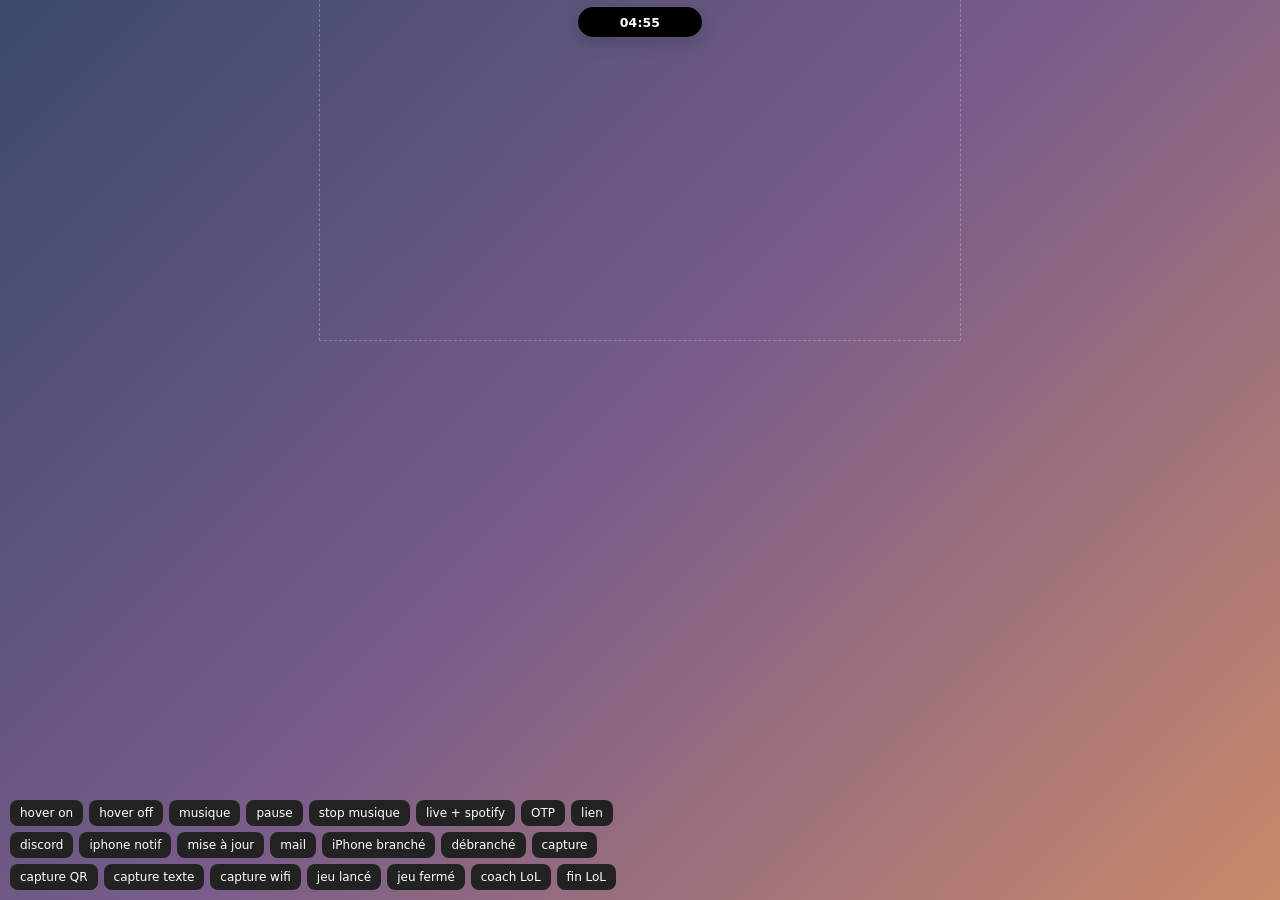
==== commit 6c41dfae: "WowIsland 0.1.2 - Automatic updates: once a day, check the latest GitHub release, offer it   in the " ====
--- a/dev/demo.html
+++ b/dev/demo.html
@@ -17,6 +17,7 @@
   <button onclick="emit('secret',{source:'gmail',from:'Notion',subject:'x',code:null,link:'https://www.notion.so/loginwithemail?token=abc',copied:false})">lien</button>
   <button onclick="emit('notification',{id:1,app:'Discord',title:'Lucas',body:'t\'es dispo pour une game ce soir ? on lance vers 21h',icon:null,phone:false})">discord</button>
   <button onclick="emit('notification',{id:2,app:'WhatsApp',title:'Maman',body:'Tu rentres à quelle heure ?',icon:null,phone:true})">iphone notif</button>
+  <button onclick="emit('update',UPD)">mise à jour</button>
   <button onclick="emit('mail',{account:'moi@gmail.com',from:'Amazon',subject:'Votre colis est en route',snippet:''})">mail</button>
   <button onclick="emit('iphone',{connected:true,name:'iPhone de Sam',battery:76,charging:true,full:false,error:null})">iPhone branché</button>
   <button onclick="emit('iphone',{connected:false,name:'',battery:null,charging:false,full:false,error:null})">débranché</button>
@@ -86,7 +87,7 @@
   // Mock minimal de l'API Tauri
   const bus = {};
   window.__TAURI__ = {
-    core: { invoke: async (c, a) => { console.log('invoke', c, a); if (c.startsWith('grab_') || c.startsWith('phone_')) return grabDemo(c, a); if (c==='get_ui_config') return {hide_in_fullscreen:true, spotify:true, hidden_tools:[], lyrics_compact:true}; if (c==='lyrics') return LY; if (c==='spotify_state') return SP; if (c==='music_library') return {tracks:MU, now:null}; if (c==='music_cover') return a.id==='0'?A:null; if (c==='music_play') { const t=MU.find(x=>x.id===a.ids[a.start]); emit('media',[{id:'dynamic-island',title:t.title,artist:t.artist,album:t.album,app:'Ma musique',playing:true,position:0,duration:t.duration,art:A,current:true,shuffle:a.shuffle,repeat:0}]); return; } if (c==='music_volume') return a.volume ?? 72; if (c==='music_delete') { const i=MU.findIndex(x=>x.id===a.id); if (i>=0) MU.splice(i,1); return; } if (c==='music_folder'||c==='spotify_mode') return; if (c==='spotify_set_volume') { SP.volume=a.volume; return; } if (c==='get_mixer') return MIX; } },
+    core: { invoke: async (c, a) => { console.log('invoke', c, a); if (c.startsWith('grab_') || c.startsWith('phone_')) return grabDemo(c, a); if (c==='get_ui_config') return {hide_in_fullscreen:true, spotify:true, hidden_tools:[], lyrics_compact:true}; if (c==='lyrics') return LY; if (c==='spotify_state') return SP; if (c==='music_library') return {tracks:MU, now:null}; if (c==='music_cover') return a.id==='0'?A:null; if (c==='music_play') { const t=MU.find(x=>x.id===a.ids[a.start]); emit('media',[{id:'dynamic-island',title:t.title,artist:t.artist,album:t.album,app:'Ma musique',playing:true,position:0,duration:t.duration,art:A,current:true,shuffle:a.shuffle,repeat:0}]); return; } if (c==='music_volume') return a.volume ?? 72; if (c==='music_delete') { const i=MU.findIndex(x=>x.id===a.id); if (i>=0) MU.splice(i,1); return; } if (c==='music_folder'||c==='spotify_mode') return; if (c==='spotify_set_volume') { SP.volume=a.volume; return; } if (c==='get_mixer') return MIX; if (c==='update_pending') return {version:'0.1.1', update:null, updated:null}; if (c==='update_install') { let p=0; const t=setInterval(()=>{ p+=9; if (p>=100) { clearInterval(t); emit('update-progress',{state:'restart',pct:100,msg:''}); } else emit('update-progress',{state:'download',pct:p,msg:''}); },300); return; } } },
     event: { listen: async (n, f) => { (bus[n] = bus[n] || []).push(f); } },
   };
   function emit(n, p) { (bus[n] || []).forEach((f) => f({ payload: p })); }
@@ -104,6 +105,9 @@
   const A = art();
   const MU = [['Afterglow','Nova Lane',262],['Nights','Frank Ocean',307],['Pink + White','Frank Ocean',184],['Redbone','Childish Gambino',327],['Feels Like Summer','Childish Gambino',298],['Self Control','Frank Ocean',249],['Electric Feel','MGMT',229],['Ivy','Frank Ocean',249]].map(([title,artist,duration],i)=>({id:String(i),title,artist,album:'',duration,added:i}));
   const LY_EN = ['City lights are dancing in the rain','We drive without a map tonight','Your voice still echoes in the dark','Holding on to every word we said','And the lights go by, by, by','Until the morning we rewrite the world'];
+  const UPD = {version:'0.2.0', page:'https://github.com/Belius303/wowisland/releases', size:11300000, more:1, notes: EN
+    ? [{t:'Automatic updates', d:'WowIsland now offers new versions itself, with what\'s new.'}, {t:'YouTube', d:'clearer message when YouTube asks you to sign in.'}, {t:'', d:'Smoother lyrics in the compact island.'}]
+    : [{t:'Mises à jour automatiques', d:'WowIsland propose lui-même les nouvelles versions, avec les nouveautés.'}, {t:'YouTube', d:'message plus clair quand YouTube demande de se connecter.'}, {t:'', d:"Paroles plus fluides dans l'île compacte."}]};
   const LY = (EN ? LY_EN : ['Les néons dansent sur la ville endormie','On roule sans savoir où la nuit nous mène','Ta voix résonne encore dans le silence',"Je garde chaque mot qu'on s'est dit",'Et les lumières passent, passent, passent',"Jusqu'au matin on refait le monde"]).flatMap((t,i)=>[{t:58+i*4.2,text:t}]).concat([{t:84,text:EN?'One more time under the electric sky':'Encore une fois sous le ciel électrique'},{t:89,text:EN?'We forget it all, we start again':'On oublie tout, on recommence'}]);
   function music(p) { emit('media',[{id:'Spotify.exe',title:'Afterglow',artist:'Nova Lane',album:'Night Drive',app:'Spotify',playing:p,position:63,duration:262,art:A,current:true}]); }
   function both() { emit('media',[
--- a/ui/style.css
+++ b/ui/style.css
@@ -419,6 +419,27 @@
 .sh-btn:hover { filter: brightness(1.2); }
 .sh-btn:active { transform: scale(0.92); }
 .sh-btn.done { background: rgba(48, 209, 88, 0.2); color: var(--green); }
+
+/* ---------------- mise à jour ---------------- */
+[data-view="update"] { display: flex; align-items: flex-start; gap: 14px; padding: 16px 20px 0 16px; }
+.up-ic {
+  flex: none; width: 40px; height: 40px; border-radius: 12px; display: grid; place-items: center; color: #fff;
+  background: linear-gradient(135deg, #ff5c8a, #9b4dff); box-shadow: 0 4px 14px rgba(155, 77, 255, 0.35);
+}
+.up-ic svg { width: 20px; height: 20px; }
+.up-ic.err { background: rgba(255, 69, 58, 0.18); color: #ff453a; box-shadow: none; }
+.up-text { flex: 1; min-width: 0; }
+.up-head { display: flex; justify-content: space-between; align-items: baseline; gap: 10px; font-size: 14.5px; font-weight: 650; line-height: 20px; }
+.up-head small { font-size: 12.5px; font-weight: 500; color: var(--fg2); font-variant-numeric: tabular-nums; }
+.up-notes { list-style: none; margin: 5px 0 0; padding: 0; }
+.up-notes li { font-size: 12.5px; line-height: 19px; color: var(--fg2); white-space: nowrap; overflow: hidden; text-overflow: ellipsis; }
+.up-notes li::before { content: ""; display: inline-block; width: 5px; height: 5px; border-radius: 50%; background: #c06bff; margin: 0 8px 2px 1px; }
+.up-notes li b { color: var(--fg); font-weight: 600; }
+.up-notes li.more::before { background: transparent; }
+.up-err { margin-top: 5px; font-size: 12.5px; line-height: 18px; color: var(--fg2); overflow: hidden; display: -webkit-box; -webkit-line-clamp: 2; -webkit-box-orient: vertical; }
+.up-bar { display: none; height: 5px; margin-top: 12px; border-radius: 3px; background: rgba(255, 255, 255, 0.12); overflow: hidden; }
+.up-bar i { display: block; height: 100%; width: 0; border-radius: inherit; background: linear-gradient(90deg, #ff5c8a, #9b4dff); transition: width 0.3s var(--ease-out); }
+.up-acts { display: flex; gap: 6px; margin-top: 10px; animation: shacts 0.4s var(--ease-out) both; }
 
 /* ---------------- bulle secondaire ---------------- */
 #bubble {
